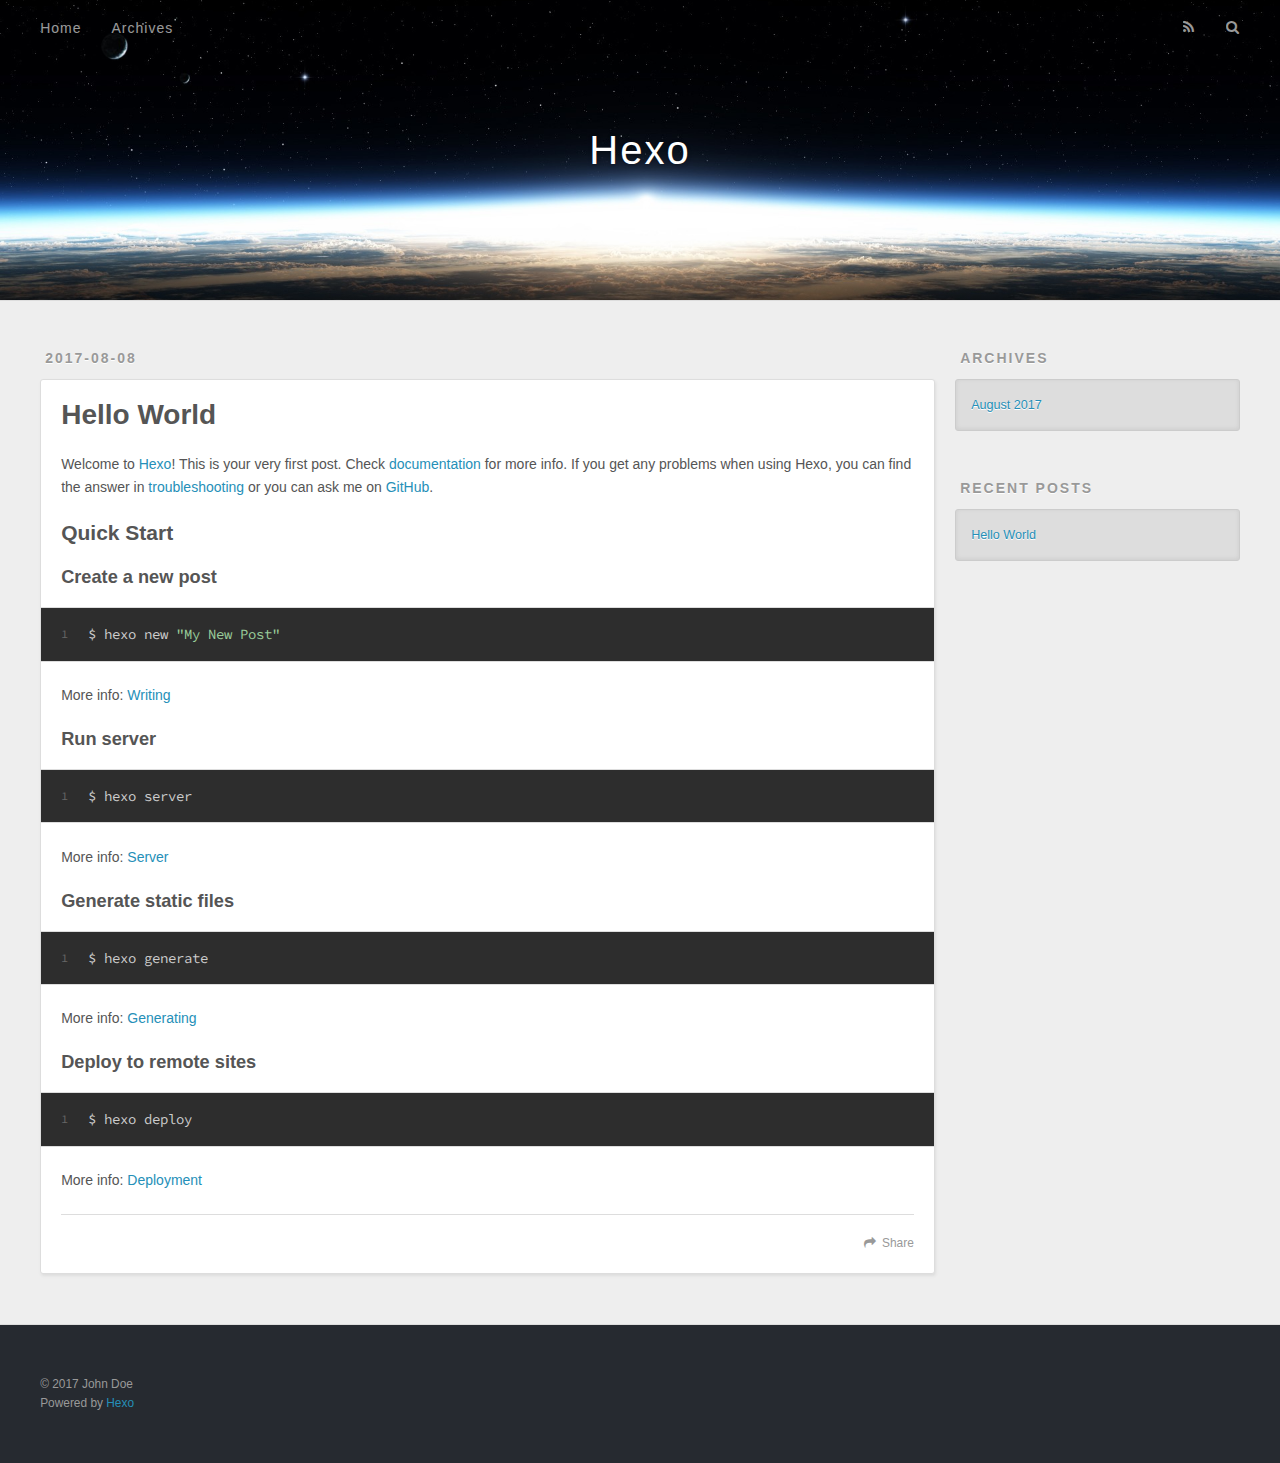
==== index.html @ 0436637a "Site updated: 2017-08-08 08:13:48" ====
<!DOCTYPE html>
<html>
<head>
  <meta charset="utf-8">
  
  <title>Hexo</title>
  <meta name="viewport" content="width=device-width, initial-scale=1, maximum-scale=1">
  <meta property="og:type" content="website">
<meta property="og:title" content="Hexo">
<meta property="og:url" content="http://yoursite.com/index.html">
<meta property="og:site_name" content="Hexo">
<meta name="twitter:card" content="summary">
<meta name="twitter:title" content="Hexo">
  
    <link rel="alternate" href="/atom.xml" title="Hexo" type="application/atom+xml">
  
  
    <link rel="icon" href="/favicon.png">
  
  
    <link href="//fonts.googleapis.com/css?family=Source+Code+Pro" rel="stylesheet" type="text/css">
  
  <link rel="stylesheet" href="/css/style.css">
  

</head>

<body>
  <div id="container">
    <div id="wrap">
      <header id="header">
  <div id="banner"></div>
  <div id="header-outer" class="outer">
    <div id="header-title" class="inner">
      <h1 id="logo-wrap">
        <a href="/" id="logo">Hexo</a>
      </h1>
      
    </div>
    <div id="header-inner" class="inner">
      <nav id="main-nav">
        <a id="main-nav-toggle" class="nav-icon"></a>
        
          <a class="main-nav-link" href="/">Home</a>
        
          <a class="main-nav-link" href="/archives">Archives</a>
        
      </nav>
      <nav id="sub-nav">
        
          <a id="nav-rss-link" class="nav-icon" href="/atom.xml" title="RSS Feed"></a>
        
        <a id="nav-search-btn" class="nav-icon" title="Search"></a>
      </nav>
      <div id="search-form-wrap">
        <form action="//google.com/search" method="get" accept-charset="UTF-8" class="search-form"><input type="search" name="q" class="search-form-input" placeholder="Search"><button type="submit" class="search-form-submit">&#xF002;</button><input type="hidden" name="sitesearch" value="http://yoursite.com"></form>
      </div>
    </div>
  </div>
</header>
      <div class="outer">
        <section id="main">
  
    <article id="post-hello-world" class="article article-type-post" itemscope itemprop="blogPost">
  <div class="article-meta">
    <a href="/2017/08/08/hello-world/" class="article-date">
  <time datetime="2017-08-07T23:52:22.932Z" itemprop="datePublished">2017-08-08</time>
</a>
    
  </div>
  <div class="article-inner">
    
    
      <header class="article-header">
        
  
    <h1 itemprop="name">
      <a class="article-title" href="/2017/08/08/hello-world/">Hello World</a>
    </h1>
  

      </header>
    
    <div class="article-entry" itemprop="articleBody">
      
        <p>Welcome to <a href="https://hexo.io/" target="_blank" rel="external">Hexo</a>! This is your very first post. Check <a href="https://hexo.io/docs/" target="_blank" rel="external">documentation</a> for more info. If you get any problems when using Hexo, you can find the answer in <a href="https://hexo.io/docs/troubleshooting.html" target="_blank" rel="external">troubleshooting</a> or you can ask me on <a href="https://github.com/hexojs/hexo/issues" target="_blank" rel="external">GitHub</a>.</p>
<h2 id="Quick-Start"><a href="#Quick-Start" class="headerlink" title="Quick Start"></a>Quick Start</h2><h3 id="Create-a-new-post"><a href="#Create-a-new-post" class="headerlink" title="Create a new post"></a>Create a new post</h3><figure class="highlight bash"><table><tr><td class="gutter"><pre><div class="line">1</div></pre></td><td class="code"><pre><div class="line">$ hexo new <span class="string">"My New Post"</span></div></pre></td></tr></table></figure>
<p>More info: <a href="https://hexo.io/docs/writing.html" target="_blank" rel="external">Writing</a></p>
<h3 id="Run-server"><a href="#Run-server" class="headerlink" title="Run server"></a>Run server</h3><figure class="highlight bash"><table><tr><td class="gutter"><pre><div class="line">1</div></pre></td><td class="code"><pre><div class="line">$ hexo server</div></pre></td></tr></table></figure>
<p>More info: <a href="https://hexo.io/docs/server.html" target="_blank" rel="external">Server</a></p>
<h3 id="Generate-static-files"><a href="#Generate-static-files" class="headerlink" title="Generate static files"></a>Generate static files</h3><figure class="highlight bash"><table><tr><td class="gutter"><pre><div class="line">1</div></pre></td><td class="code"><pre><div class="line">$ hexo generate</div></pre></td></tr></table></figure>
<p>More info: <a href="https://hexo.io/docs/generating.html" target="_blank" rel="external">Generating</a></p>
<h3 id="Deploy-to-remote-sites"><a href="#Deploy-to-remote-sites" class="headerlink" title="Deploy to remote sites"></a>Deploy to remote sites</h3><figure class="highlight bash"><table><tr><td class="gutter"><pre><div class="line">1</div></pre></td><td class="code"><pre><div class="line">$ hexo deploy</div></pre></td></tr></table></figure>
<p>More info: <a href="https://hexo.io/docs/deployment.html" target="_blank" rel="external">Deployment</a></p>

      
    </div>
    <footer class="article-footer">
      <a data-url="http://yoursite.com/2017/08/08/hello-world/" data-id="cj62tpjpm0000e0vq0qczf8yb" class="article-share-link">Share</a>
      
      
    </footer>
  </div>
  
</article>


  

</section>
        
          <aside id="sidebar">
  
    

  
    

  
    
  
    
  <div class="widget-wrap">
    <h3 class="widget-title">Archives</h3>
    <div class="widget">
      <ul class="archive-list"><li class="archive-list-item"><a class="archive-list-link" href="/archives/2017/08/">August 2017</a></li></ul>
    </div>
  </div>


  
    
  <div class="widget-wrap">
    <h3 class="widget-title">Recent Posts</h3>
    <div class="widget">
      <ul>
        
          <li>
            <a href="/2017/08/08/hello-world/">Hello World</a>
          </li>
        
      </ul>
    </div>
  </div>

  
</aside>
        
      </div>
      <footer id="footer">
  
  <div class="outer">
    <div id="footer-info" class="inner">
      &copy; 2017 John Doe<br>
      Powered by <a href="http://hexo.io/" target="_blank">Hexo</a>
    </div>
  </div>
</footer>
    </div>
    <nav id="mobile-nav">
  
    <a href="/" class="mobile-nav-link">Home</a>
  
    <a href="/archives" class="mobile-nav-link">Archives</a>
  
</nav>
    

<script src="//ajax.googleapis.com/ajax/libs/jquery/2.0.3/jquery.min.js"></script>


  <link rel="stylesheet" href="/fancybox/jquery.fancybox.css">
  <script src="/fancybox/jquery.fancybox.pack.js"></script>


<script src="/js/script.js"></script>

  </div>
</body>
</html>
---- css/style.css ----
body {
  width: 100%;
}
body:before,
body:after {
  content: "";
  display: table;
}
body:after {
  clear: both;
}
html,
body,
div,
span,
applet,
object,
iframe,
h1,
h2,
h3,
h4,
h5,
h6,
p,
blockquote,
pre,
a,
abbr,
acronym,
address,
big,
cite,
code,
del,
dfn,
em,
img,
ins,
kbd,
q,
s,
samp,
small,
strike,
strong,
sub,
sup,
tt,
var,
dl,
dt,
dd,
ol,
ul,
li,
fieldset,
form,
label,
legend,
table,
caption,
tbody,
tfoot,
thead,
tr,
th,
td {
  margin: 0;
  padding: 0;
  border: 0;
  outline: 0;
  font-weight: inherit;
  font-style: inherit;
  font-family: inherit;
  font-size: 100%;
  vertical-align: baseline;
}
body {
  line-height: 1;
  color: #000;
  background: #fff;
}
ol,
ul {
  list-style: none;
}
table {
  border-collapse: separate;
  border-spacing: 0;
  vertical-align: middle;
}
caption,
th,
td {
  text-align: left;
  font-weight: normal;
  vertical-align: middle;
}
a img {
  border: none;
}
input,
button {
  margin: 0;
  padding: 0;
}
input::-moz-focus-inner,
button::-moz-focus-inner {
  border: 0;
  padding: 0;
}
@font-face {
  font-family: FontAwesome;
  font-style: normal;
  font-weight: normal;
  src: url("fonts/fontawesome-webfont.eot?v=#4.0.3");
  src: url("fonts/fontawesome-webfont.eot?#iefix&v=#4.0.3") format("embedded-opentype"), url("fonts/fontawesome-webfont.woff?v=#4.0.3") format("woff"), url("fonts/fontawesome-webfont.ttf?v=#4.0.3") format("truetype"), url("fonts/fontawesome-webfont.svg#fontawesomeregular?v=#4.0.3") format("svg");
}
html,
body,
#container {
  height: 100%;
}
body {
  background: #eee;
  font: 14px "Helvetica Neue", Helvetica, Arial, sans-serif;
  -webkit-text-size-adjust: 100%;
}
.outer {
  max-width: 1220px;
  margin: 0 auto;
  padding: 0 20px;
}
.outer:before,
.outer:after {
  content: "";
  display: table;
}
.outer:after {
  clear: both;
}
.inner {
  display: inline;
  float: left;
  width: 98.33333333333333%;
  margin: 0 0.833333333333333%;
}
.left,
.alignleft {
  float: left;
}
.right,
.alignright {
  float: right;
}
.clear {
  clear: both;
}
#container {
  position: relative;
}
.mobile-nav-on {
  overflow: hidden;
}
#wrap {
  height: 100%;
  width: 100%;
  position: absolute;
  top: 0;
  left: 0;
  -webkit-transition: 0.2s ease-out;
  -moz-transition: 0.2s ease-out;
  -ms-transition: 0.2s ease-out;
  transition: 0.2s ease-out;
  z-index: 1;
  background: #eee;
}
.mobile-nav-on #wrap {
  left: 280px;
}
@media screen and (min-width: 768px) {
  #main {
    display: inline;
    float: left;
    width: 73.33333333333333%;
    margin: 0 0.833333333333333%;
  }
}
.article-date,
.article-category-link,
.archive-year,
.widget-title {
  text-decoration: none;
  text-transform: uppercase;
  letter-spacing: 2px;
  color: #999;
  margin-bottom: 1em;
  margin-left: 5px;
  line-height: 1em;
  text-shadow: 0 1px #fff;
  font-weight: bold;
}
.article-inner,
.archive-article-inner {
  background: #fff;
  -webkit-box-shadow: 1px 2px 3px #ddd;
  box-shadow: 1px 2px 3px #ddd;
  border: 1px solid #ddd;
  border-radius: 3px;
}
.article-entry h1,
.widget h1 {
  font-size: 2em;
}
.article-entry h2,
.widget h2 {
  font-size: 1.5em;
}
.article-entry h3,
.widget h3 {
  font-size: 1.3em;
}
.article-entry h4,
.widget h4 {
  font-size: 1.2em;
}
.article-entry h5,
.widget h5 {
  font-size: 1em;
}
.article-entry h6,
.widget h6 {
  font-size: 1em;
  color: #999;
}
.article-entry hr,
.widget hr {
  border: 1px dashed #ddd;
}
.article-entry strong,
.widget strong {
  font-weight: bold;
}
.article-entry em,
.widget em,
.article-entry cite,
.widget cite {
  font-style: italic;
}
.article-entry sup,
.widget sup,
.article-entry sub,
.widget sub {
  font-size: 0.75em;
  line-height: 0;
  position: relative;
  vertical-align: baseline;
}
.article-entry sup,
.widget sup {
  top: -0.5em;
}
.article-entry sub,
.widget sub {
  bottom: -0.2em;
}
.article-entry small,
.widget small {
  font-size: 0.85em;
}
.article-entry acronym,
.widget acronym,
.article-entry abbr,
.widget abbr {
  border-bottom: 1px dotted;
}
.article-entry ul,
.widget ul,
.article-entry ol,
.widget ol,
.article-entry dl,
.widget dl {
  margin: 0 20px;
  line-height: 1.6em;
}
.article-entry ul ul,
.widget ul ul,
.article-entry ol ul,
.widget ol ul,
.article-entry ul ol,
.widget ul ol,
.article-entry ol ol,
.widget ol ol {
  margin-top: 0;
  margin-bottom: 0;
}
.article-entry ul,
.widget ul {
  list-style: disc;
}
.article-entry ol,
.widget ol {
  list-style: decimal;
}
.article-entry dt,
.widget dt {
  font-weight: bold;
}
#header {
  height: 300px;
  position: relative;
  border-bottom: 1px solid #ddd;
}
#header:before,
#header:after {
  content: "";
  position: absolute;
  left: 0;
  right: 0;
  height: 40px;
}
#header:before {
  top: 0;
  background: -webkit-linear-gradient(rgba(0,0,0,0.2), transparent);
  background: -moz-linear-gradient(rgba(0,0,0,0.2), transparent);
  background: -ms-linear-gradient(rgba(0,0,0,0.2), transparent);
  background: linear-gradient(rgba(0,0,0,0.2), transparent);
}
#header:after {
  bottom: 0;
  background: -webkit-linear-gradient(transparent, rgba(0,0,0,0.2));
  background: -moz-linear-gradient(transparent, rgba(0,0,0,0.2));
  background: -ms-linear-gradient(transparent, rgba(0,0,0,0.2));
  background: linear-gradient(transparent, rgba(0,0,0,0.2));
}
#header-outer {
  height: 100%;
  position: relative;
}
#header-inner {
  position: relative;
  overflow: hidden;
}
#banner {
  position: absolute;
  top: 0;
  left: 0;
  width: 100%;
  height: 100%;
  background: url("images/banner.jpg") center #000;
  -webkit-background-size: cover;
  -moz-background-size: cover;
  background-size: cover;
  z-index: -1;
}
#header-title {
  text-align: center;
  height: 40px;
  position: absolute;
  top: 50%;
  left: 0;
  margin-top: -20px;
}
#logo,
#subtitle {
  text-decoration: none;
  color: #fff;
  font-weight: 300;
  text-shadow: 0 1px 4px rgba(0,0,0,0.3);
}
#logo {
  font-size: 40px;
  line-height: 40px;
  letter-spacing: 2px;
}
#subtitle {
  font-size: 16px;
  line-height: 16px;
  letter-spacing: 1px;
}
#subtitle-wrap {
  margin-top: 16px;
}
#main-nav {
  float: left;
  margin-left: -15px;
}
.nav-icon,
.main-nav-link {
  float: left;
  color: #fff;
  opacity: 0.6;
  text-decoration: none;
  text-shadow: 0 1px rgba(0,0,0,0.2);
  -webkit-transition: opacity 0.2s;
  -moz-transition: opacity 0.2s;
  -ms-transition: opacity 0.2s;
  transition: opacity 0.2s;
  display: block;
  padding: 20px 15px;
}
.nav-icon:hover,
.main-nav-link:hover {
  opacity: 1;
}
.nav-icon {
  font-family: FontAwesome;
  text-align: center;
  font-size: 14px;
  width: 14px;
  height: 14px;
  padding: 20px 15px;
  position: relative;
  cursor: pointer;
}
.main-nav-link {
  font-weight: 300;
  letter-spacing: 1px;
}
@media screen and (max-width: 479px) {
  .main-nav-link {
    display: none;
  }
}
#main-nav-toggle {
  display: none;
}
#main-nav-toggle:before {
  content: "\f0c9";
}
@media screen and (max-width: 479px) {
  #main-nav-toggle {
    display: block;
  }
}
#sub-nav {
  float: right;
  margin-right: -15px;
}
#nav-rss-link:before {
  content: "\f09e";
}
#nav-search-btn:before {
  content: "\f002";
}
#search-form-wrap {
  position: absolute;
  top: 15px;
  width: 150px;
  height: 30px;
  right: -150px;
  opacity: 0;
  -webkit-transition: 0.2s ease-out;
  -moz-transition: 0.2s ease-out;
  -ms-transition: 0.2s ease-out;
  transition: 0.2s ease-out;
}
#search-form-wrap.on {
  opacity: 1;
  right: 0;
}
@media screen and (max-width: 479px) {
  #search-form-wrap {
    width: 100%;
    right: -100%;
  }
}
.search-form {
  position: absolute;
  top: 0;
  left: 0;
  right: 0;
  background: #fff;
  padding: 5px 15px;
  border-radius: 15px;
  -webkit-box-shadow: 0 0 10px rgba(0,0,0,0.3);
  box-shadow: 0 0 10px rgba(0,0,0,0.3);
}
.search-form-input {
  border: none;
  background: none;
  color: #555;
  width: 100%;
  font: 13px "Helvetica Neue", Helvetica, Arial, sans-serif;
  outline: none;
}
.search-form-input::-webkit-search-results-decoration,
.search-form-input::-webkit-search-cancel-button {
  -webkit-appearance: none;
}
.search-form-submit {
  position: absolute;
  top: 50%;
  right: 10px;
  margin-top: -7px;
  font: 13px FontAwesome;
  border: none;
  background: none;
  color: #bbb;
  cursor: pointer;
}
.search-form-submit:hover,
.search-form-submit:focus {
  color: #777;
}
.article {
  margin: 50px 0;
}
.article-inner {
  overflow: hidden;
}
.article-meta:before,
.article-meta:after {
  content: "";
  display: table;
}
.article-meta:after {
  clear: both;
}
.article-date {
  float: left;
}
.article-category {
  float: left;
  line-height: 1em;
  color: #ccc;
  text-shadow: 0 1px #fff;
  margin-left: 8px;
}
.article-category:before {
  content: "\2022";
}
.article-category-link {
  margin: 0 12px 1em;
}
.article-header {
  padding: 20px 20px 0;
}
.article-title {
  text-decoration: none;
  font-size: 2em;
  font-weight: bold;
  color: #555;
  line-height: 1.1em;
  -webkit-transition: color 0.2s;
  -moz-transition: color 0.2s;
  -ms-transition: color 0.2s;
  transition: color 0.2s;
}
a.article-title:hover {
  color: #258fb8;
}
.article-entry {
  color: #555;
  padding: 0 20px;
}
.article-entry:before,
.article-entry:after {
  content: "";
  display: table;
}
.article-entry:after {
  clear: both;
}
.article-entry p,
.article-entry table {
  line-height: 1.6em;
  margin: 1.6em 0;
}
.article-entry h1,
.article-entry h2,
.article-entry h3,
.article-entry h4,
.article-entry h5,
.article-entry h6 {
  font-weight: bold;
}
.article-entry h1,
.article-entry h2,
.article-entry h3,
.article-entry h4,
.article-entry h5,
.article-entry h6 {
  line-height: 1.1em;
  margin: 1.1em 0;
}
.article-entry a {
  color: #258fb8;
  text-decoration: none;
}
.article-entry a:hover {
  text-decoration: underline;
}
.article-entry ul,
.article-entry ol,
.article-entry dl {
  margin-top: 1.6em;
  margin-bottom: 1.6em;
}
.article-entry img,
.article-entry video {
  max-width: 100%;
  height: auto;
  display: block;
  margin: auto;
}
.article-entry iframe {
  border: none;
}
.article-entry table {
  width: 100%;
  border-collapse: collapse;
  border-spacing: 0;
}
.article-entry th {
  font-weight: bold;
  border-bottom: 3px solid #ddd;
  padding-bottom: 0.5em;
}
.article-entry td {
  border-bottom: 1px solid #ddd;
  padding: 10px 0;
}
.article-entry blockquote {
  font-family: Georgia, "Times New Roman", serif;
  font-size: 1.4em;
  margin: 1.6em 20px;
  text-align: center;
}
.article-entry blockquote footer {
  font-size: 14px;
  margin: 1.6em 0;
  font-family: "Helvetica Neue", Helvetica, Arial, sans-serif;
}
.article-entry blockquote footer cite:before {
  content: "—";
  padding: 0 0.5em;
}
.article-entry .pullquote {
  text-align: left;
  width: 45%;
  margin: 0;
}
.article-entry .pullquote.left {
  margin-left: 0.5em;
  margin-right: 1em;
}
.article-entry .pullquote.right {
  margin-right: 0.5em;
  margin-left: 1em;
}
.article-entry .caption {
  color: #999;
  display: block;
  font-size: 0.9em;
  margin-top: 0.5em;
  position: relative;
  text-align: center;
}
.article-entry .video-container {
  position: relative;
  padding-top: 56.25%;
  height: 0;
  overflow: hidden;
}
.article-entry .video-container iframe,
.article-entry .video-container object,
.article-entry .video-container embed {
  position: absolute;
  top: 0;
  left: 0;
  width: 100%;
  height: 100%;
  margin-top: 0;
}
.article-more-link a {
  display: inline-block;
  line-height: 1em;
  padding: 6px 15px;
  border-radius: 15px;
  background: #eee;
  color: #999;
  text-shadow: 0 1px #fff;
  text-decoration: none;
}
.article-more-link a:hover {
  background: #258fb8;
  color: #fff;
  text-decoration: none;
  text-shadow: 0 1px #1e7293;
}
.article-footer {
  font-size: 0.85em;
  line-height: 1.6em;
  border-top: 1px solid #ddd;
  padding-top: 1.6em;
  margin: 0 20px 20px;
}
.article-footer:before,
.article-footer:after {
  content: "";
  display: table;
}
.article-footer:after {
  clear: both;
}
.article-footer a {
  color: #999;
  text-decoration: none;
}
.article-footer a:hover {
  color: #555;
}
.article-tag-list-item {
  float: left;
  margin-right: 10px;
}
.article-tag-list-link:before {
  content: "#";
}
.article-comment-link {
  float: right;
}
.article-comment-link:before {
  content: "\f075";
  font-family: FontAwesome;
  padding-right: 8px;
}
.article-share-link {
  cursor: pointer;
  float: right;
  margin-left: 20px;
}
.article-share-link:before {
  content: "\f064";
  font-family: FontAwesome;
  padding-right: 6px;
}
#article-nav {
  position: relative;
}
#article-nav:before,
#article-nav:after {
  content: "";
  display: table;
}
#article-nav:after {
  clear: both;
}
@media screen and (min-width: 768px) {
  #article-nav {
    margin: 50px 0;
  }
  #article-nav:before {
    width: 8px;
    height: 8px;
    position: absolute;
    top: 50%;
    left: 50%;
    margin-top: -4px;
    margin-left: -4px;
    content: "";
    border-radius: 50%;
    background: #ddd;
    -webkit-box-shadow: 0 1px 2px #fff;
    box-shadow: 0 1px 2px #fff;
  }
}
.article-nav-link-wrap {
  text-decoration: none;
  text-shadow: 0 1px #fff;
  color: #999;
  -webkit-box-sizing: border-box;
  -moz-box-sizing: border-box;
  box-sizing: border-box;
  margin-top: 50px;
  text-align: center;
  display: block;
}
.article-nav-link-wrap:hover {
  color: #555;
}
@media screen and (min-width: 768px) {
  .article-nav-link-wrap {
    width: 50%;
    margin-top: 0;
  }
}
@media screen and (min-width: 768px) {
  #article-nav-newer {
    float: left;
    text-align: right;
    padding-right: 20px;
  }
}
@media screen and (min-width: 768px) {
  #article-nav-older {
    float: right;
    text-align: left;
    padding-left: 20px;
  }
}
.article-nav-caption {
  text-transform: uppercase;
  letter-spacing: 2px;
  color: #ddd;
  line-height: 1em;
  font-weight: bold;
}
#article-nav-newer .article-nav-caption {
  margin-right: -2px;
}
.article-nav-title {
  font-size: 0.85em;
  line-height: 1.6em;
  margin-top: 0.5em;
}
.article-share-box {
  position: absolute;
  display: none;
  background: #fff;
  -webkit-box-shadow: 1px 2px 10px rgba(0,0,0,0.2);
  box-shadow: 1px 2px 10px rgba(0,0,0,0.2);
  border-radius: 3px;
  margin-left: -145px;
  overflow: hidden;
  z-index: 1;
}
.article-share-box.on {
  display: block;
}
.article-share-input {
  width: 100%;
  background: none;
  -webkit-box-sizing: border-box;
  -moz-box-sizing: border-box;
  box-sizing: border-box;
  font: 14px "Helvetica Neue", Helvetica, Arial, sans-serif;
  padding: 0 15px;
  color: #555;
  outline: none;
  border: 1px solid #ddd;
  border-radius: 3px 3px 0 0;
  height: 36px;
  line-height: 36px;
}
.article-share-links {
  background: #eee;
}
.article-share-links:before,
.article-share-links:after {
  content: "";
  display: table;
}
.article-share-links:after {
  clear: both;
}
.article-share-twitter,
.article-share-facebook,
.article-share-pinterest,
.article-share-google {
  width: 50px;
  height: 36px;
  display: block;
  float: left;
  position: relative;
  color: #999;
  text-shadow: 0 1px #fff;
}
.article-share-twitter:before,
.article-share-facebook:before,
.article-share-pinterest:before,
.article-share-google:before {
  font-size: 20px;
  font-family: FontAwesome;
  width: 20px;
  height: 20px;
  position: absolute;
  top: 50%;
  left: 50%;
  margin-top: -10px;
  margin-left: -10px;
  text-align: center;
}
.article-share-twitter:hover,
.article-share-facebook:hover,
.article-share-pinterest:hover,
.article-share-google:hover {
  color: #fff;
}
.article-share-twitter:before {
  content: "\f099";
}
.article-share-twitter:hover {
  background: #00aced;
  text-shadow: 0 1px #008abe;
}
.article-share-facebook:before {
  content: "\f09a";
}
.article-share-facebook:hover {
  background: #3b5998;
  text-shadow: 0 1px #2f477a;
}
.article-share-pinterest:before {
  content: "\f0d2";
}
.article-share-pinterest:hover {
  background: #cb2027;
  text-shadow: 0 1px #a21a1f;
}
.article-share-google:before {
  content: "\f0d5";
}
.article-share-google:hover {
  background: #dd4b39;
  text-shadow: 0 1px #be3221;
}
.article-gallery {
  background: #000;
  position: relative;
}
.article-gallery-photos {
  position: relative;
  overflow: hidden;
}
.article-gallery-img {
  display: none;
  max-width: 100%;
}
.article-gallery-img:first-child {
  display: block;
}
.article-gallery-img.loaded {
  position: absolute;
  display: block;
}
.article-gallery-img img {
  display: block;
  max-width: 100%;
  margin: 0 auto;
}
#comments {
  background: #fff;
  -webkit-box-shadow: 1px 2px 3px #ddd;
  box-shadow: 1px 2px 3px #ddd;
  padding: 20px;
  border: 1px solid #ddd;
  border-radius: 3px;
  margin: 50px 0;
}
#comments a {
  color: #258fb8;
}
.archives-wrap {
  margin: 50px 0;
}
.archives:before,
.archives:after {
  content: "";
  display: table;
}
.archives:after {
  clear: both;
}
.archive-year-wrap {
  margin-bottom: 1em;
}
.archives {
  -webkit-column-gap: 10px;
  -moz-column-gap: 10px;
  column-gap: 10px;
}
@media screen and (min-width: 480px) and (max-width: 767px) {
  .archives {
    -webkit-column-count: 2;
    -moz-column-count: 2;
    column-count: 2;
  }
}
@media screen and (min-width: 768px) {
  .archives {
    -webkit-column-count: 3;
    -moz-column-count: 3;
    column-count: 3;
  }
}
.archive-article {
  -webkit-column-break-inside: avoid;
  page-break-inside: avoid;
  overflow: hidden;
  break-inside: avoid-column;
}
.archive-article-inner {
  padding: 10px;
  margin-bottom: 15px;
}
.archive-article-title {
  text-decoration: none;
  font-weight: bold;
  color: #555;
  -webkit-transition: color 0.2s;
  -moz-transition: color 0.2s;
  -ms-transition: color 0.2s;
  transition: color 0.2s;
  line-height: 1.6em;
}
.archive-article-title:hover {
  color: #258fb8;
}
.archive-article-footer {
  margin-top: 1em;
}
.archive-article-date {
  color: #999;
  text-decoration: none;
  font-size: 0.85em;
  line-height: 1em;
  margin-bottom: 0.5em;
  display: block;
}
#page-nav {
  margin: 50px auto;
  background: #fff;
  -webkit-box-shadow: 1px 2px 3px #ddd;
  box-shadow: 1px 2px 3px #ddd;
  border: 1px solid #ddd;
  border-radius: 3px;
  text-align: center;
  color: #999;
  overflow: hidden;
}
#page-nav:before,
#page-nav:after {
  content: "";
  display: table;
}
#page-nav:after {
  clear: both;
}
#page-nav a,
#page-nav span {
  padding: 10px 20px;
  line-height: 1;
  height: 2ex;
}
#page-nav a {
  color: #999;
  text-decoration: none;
}
#page-nav a:hover {
  background: #999;
  color: #fff;
}
#page-nav .prev {
  float: left;
}
#page-nav .next {
  float: right;
}
#page-nav .page-number {
  display: inline-block;
}
@media screen and (max-width: 479px) {
  #page-nav .page-number {
    display: none;
  }
}
#page-nav .current {
  color: #555;
  font-weight: bold;
}
#page-nav .space {
  color: #ddd;
}
#footer {
  background: #262a30;
  padding: 50px 0;
  border-top: 1px solid #ddd;
  color: #999;
}
#footer a {
  color: #258fb8;
  text-decoration: none;
}
#footer a:hover {
  text-decoration: underline;
}
#footer-info {
  line-height: 1.6em;
  font-size: 0.85em;
}
.article-entry pre,
.article-entry .highlight {
  background: #2d2d2d;
  margin: 0 -20px;
  padding: 15px 20px;
  border-style: solid;
  border-color: #ddd;
  border-width: 1px 0;
  overflow: auto;
  color: #ccc;
  line-height: 22.400000000000002px;
}
.article-entry .highlight .gutter pre,
.article-entry .gist .gist-file .gist-data .line-numbers {
  color: #666;
  font-size: 0.85em;
}
.article-entry pre,
.article-entry code {
  font-family: "Source Code Pro", Consolas, Monaco, Menlo, Consolas, monospace;
}
.article-entry code {
  background: #eee;
  text-shadow: 0 1px #fff;
  padding: 0 0.3em;
}
.article-entry pre code {
  background: none;
  text-shadow: none;
  padding: 0;
}
.article-entry .highlight pre {
  border: none;
  margin: 0;
  padding: 0;
}
.article-entry .highlight table {
  margin: 0;
  width: auto;
}
.article-entry .highlight td {
  border: none;
  padding: 0;
}
.article-entry .highlight figcaption {
  font-size: 0.85em;
  color: #999;
  line-height: 1em;
  margin-bottom: 1em;
}
.article-entry .highlight figcaption:before,
.article-entry .highlight figcaption:after {
  content: "";
  display: table;
}
.article-entry .highlight figcaption:after {
  clear: both;
}
.article-entry .highlight figcaption a {
  float: right;
}
.article-entry .highlight .gutter pre {
  text-align: right;
  padding-right: 20px;
}
.article-entry .highlight .line {
  height: 22.400000000000002px;
}
.article-entry .highlight .line.marked {
  background: #515151;
}
.article-entry .gist {
  margin: 0 -20px;
  border-style: solid;
  border-color: #ddd;
  border-width: 1px 0;
  background: #2d2d2d;
  padding: 15px 20px 15px 0;
}
.article-entry .gist .gist-file {
  border: none;
  font-family: "Source Code Pro", Consolas, Monaco, Menlo, Consolas, monospace;
  margin: 0;
}
.article-entry .gist .gist-file .gist-data {
  background: none;
  border: none;
}
.article-entry .gist .gist-file .gist-data .line-numbers {
  background: none;
  border: none;
  padding: 0 20px 0 0;
}
.article-entry .gist .gist-file .gist-data .line-data {
  padding: 0 !important;
}
.article-entry .gist .gist-file .highlight {
  margin: 0;
  padding: 0;
  border: none;
}
.article-entry .gist .gist-file .gist-meta {
  background: #2d2d2d;
  color: #999;
  font: 0.85em "Helvetica Neue", Helvetica, Arial, sans-serif;
  text-shadow: 0 0;
  padding: 0;
  margin-top: 1em;
  margin-left: 20px;
}
.article-entry .gist .gist-file .gist-meta a {
  color: #258fb8;
  font-weight: normal;
}
.article-entry .gist .gist-file .gist-meta a:hover {
  text-decoration: underline;
}
pre .comment,
pre .title {
  color: #999;
}
pre .variable,
pre .attribute,
pre .tag,
pre .regexp,
pre .ruby .constant,
pre .xml .tag .title,
pre .xml .pi,
pre .xml .doctype,
pre .html .doctype,
pre .css .id,
pre .css .class,
pre .css .pseudo {
  color: #f2777a;
}
pre .number,
pre .preprocessor,
pre .built_in,
pre .literal,
pre .params,
pre .constant {
  color: #f99157;
}
pre .class,
pre .ruby .class .title,
pre .css .rules .attribute {
  color: #9c9;
}
pre .string,
pre .value,
pre .inheritance,
pre .header,
pre .ruby .symbol,
pre .xml .cdata {
  color: #9c9;
}
pre .css .hexcolor {
  color: #6cc;
}
pre .function,
pre .python .decorator,
pre .python .title,
pre .ruby .function .title,
pre .ruby .title .keyword,
pre .perl .sub,
pre .javascript .title,
pre .coffeescript .title {
  color: #69c;
}
pre .keyword,
pre .javascript .function {
  color: #c9c;
}
@media screen and (max-width: 479px) {
  #mobile-nav {
    position: absolute;
    top: 0;
    left: 0;
    width: 280px;
    height: 100%;
    background: #191919;
    border-right: 1px solid #fff;
  }
}
@media screen and (max-width: 479px) {
  .mobile-nav-link {
    display: block;
    color: #999;
    text-decoration: none;
    padding: 15px 20px;
    font-weight: bold;
  }
  .mobile-nav-link:hover {
    color: #fff;
  }
}
@media screen and (min-width: 768px) {
  #sidebar {
    display: inline;
    float: left;
    width: 23.333333333333332%;
    margin: 0 0.833333333333333%;
  }
}
.widget-wrap {
  margin: 50px 0;
}
.widget {
  color: #777;
  text-shadow: 0 1px #fff;
  background: #ddd;
  -webkit-box-shadow: 0 -1px 4px #ccc inset;
  box-shadow: 0 -1px 4px #ccc inset;
  border: 1px solid #ccc;
  padding: 15px;
  border-radius: 3px;
}
.widget a {
  color: #258fb8;
  text-decoration: none;
}
.widget a:hover {
  text-decoration: underline;
}
.widget ul ul,
.widget ol ul,
.widget dl ul,
.widget ul ol,
.widget ol ol,
.widget dl ol,
.widget ul dl,
.widget ol dl,
.widget dl dl {
  margin-left: 15px;
  list-style: disc;
}
.widget {
  line-height: 1.6em;
  word-wrap: break-word;
  font-size: 0.9em;
}
.widget ul,
.widget ol {
  list-style: none;
  margin: 0;
}
.widget ul ul,
.widget ol ul,
.widget ul ol,
.widget ol ol {
  margin: 0 20px;
}
.widget ul ul,
.widget ol ul {
  list-style: disc;
}
.widget ul ol,
.widget ol ol {
  list-style: decimal;
}
.category-list-count,
.tag-list-count,
.archive-list-count {
  padding-left: 5px;
  color: #999;
  font-size: 0.85em;
}
.category-list-count:before,
.tag-list-count:before,
.archive-list-count:before {
  content: "(";
}
.category-list-count:after,
.tag-list-count:after,
.archive-list-count:after {
  content: ")";
}
.tagcloud a {
  margin-right: 5px;
  display: inline-block;
}
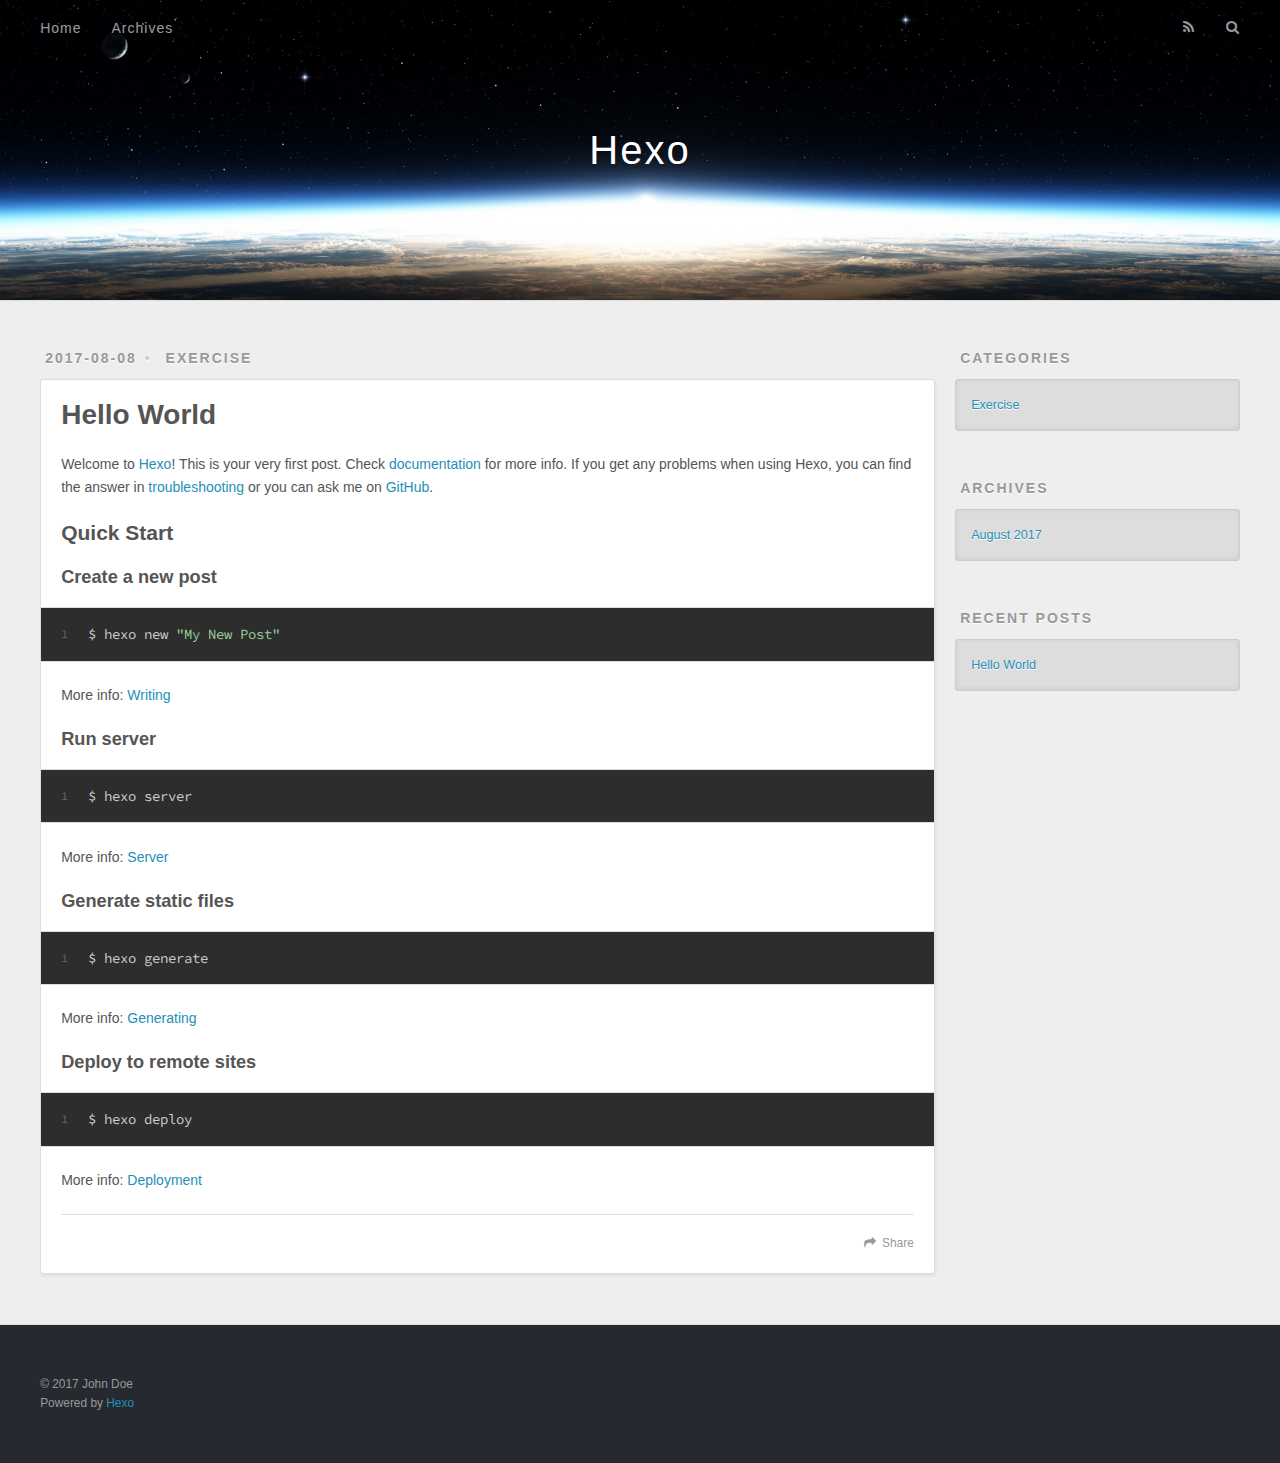
==== commit 2d7aecf2: "Site updated: 2017-08-08 08:22:37" ====
--- a/index.html
+++ b/index.html
@@ -67,6 +67,10 @@
   <time datetime="2017-08-07T23:52:22.932Z" itemprop="datePublished">2017-08-08</time>
 </a>
     
+  <div class="article-category">
+    <a class="article-category-link" href="/categories/Exercise/">Exercise</a>
+  </div>
+
   </div>
   <div class="article-inner">
     
@@ -96,7 +100,7 @@
       
     </div>
     <footer class="article-footer">
-      <a data-url="http://yoursite.com/2017/08/08/hello-world/" data-id="cj62tpjpm0000e0vq0qczf8yb" class="article-share-link">Share</a>
+      <a data-url="http://yoursite.com/2017/08/08/hello-world/" data-id="cj62ucx1z00001kvq4y14njx6" class="article-share-link">Share</a>
       
       
     </footer>
@@ -112,6 +116,13 @@
           <aside id="sidebar">
   
     
+  <div class="widget-wrap">
+    <h3 class="widget-title">Categories</h3>
+    <div class="widget">
+      <ul class="category-list"><li class="category-list-item"><a class="category-list-link" href="/categories/Exercise/">Exercise</a></li></ul>
+    </div>
+  </div>
+
 
   
     
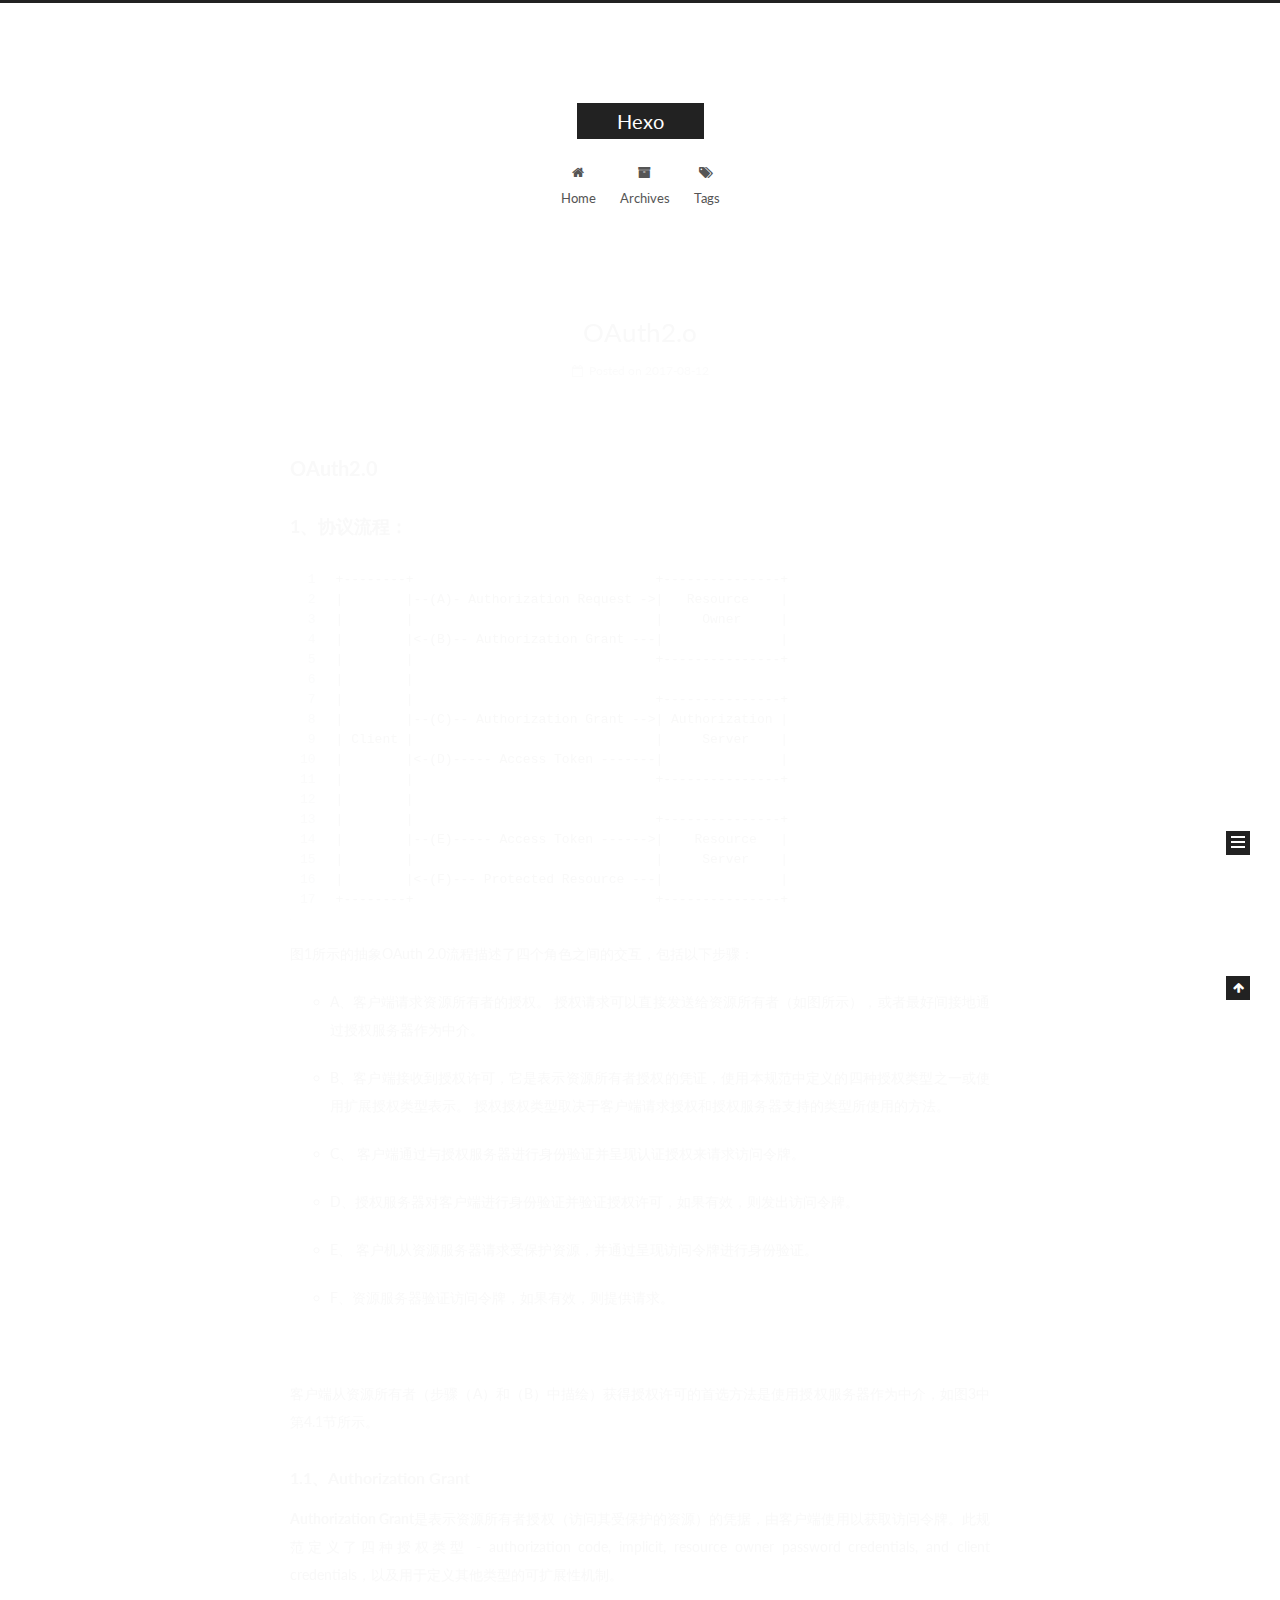
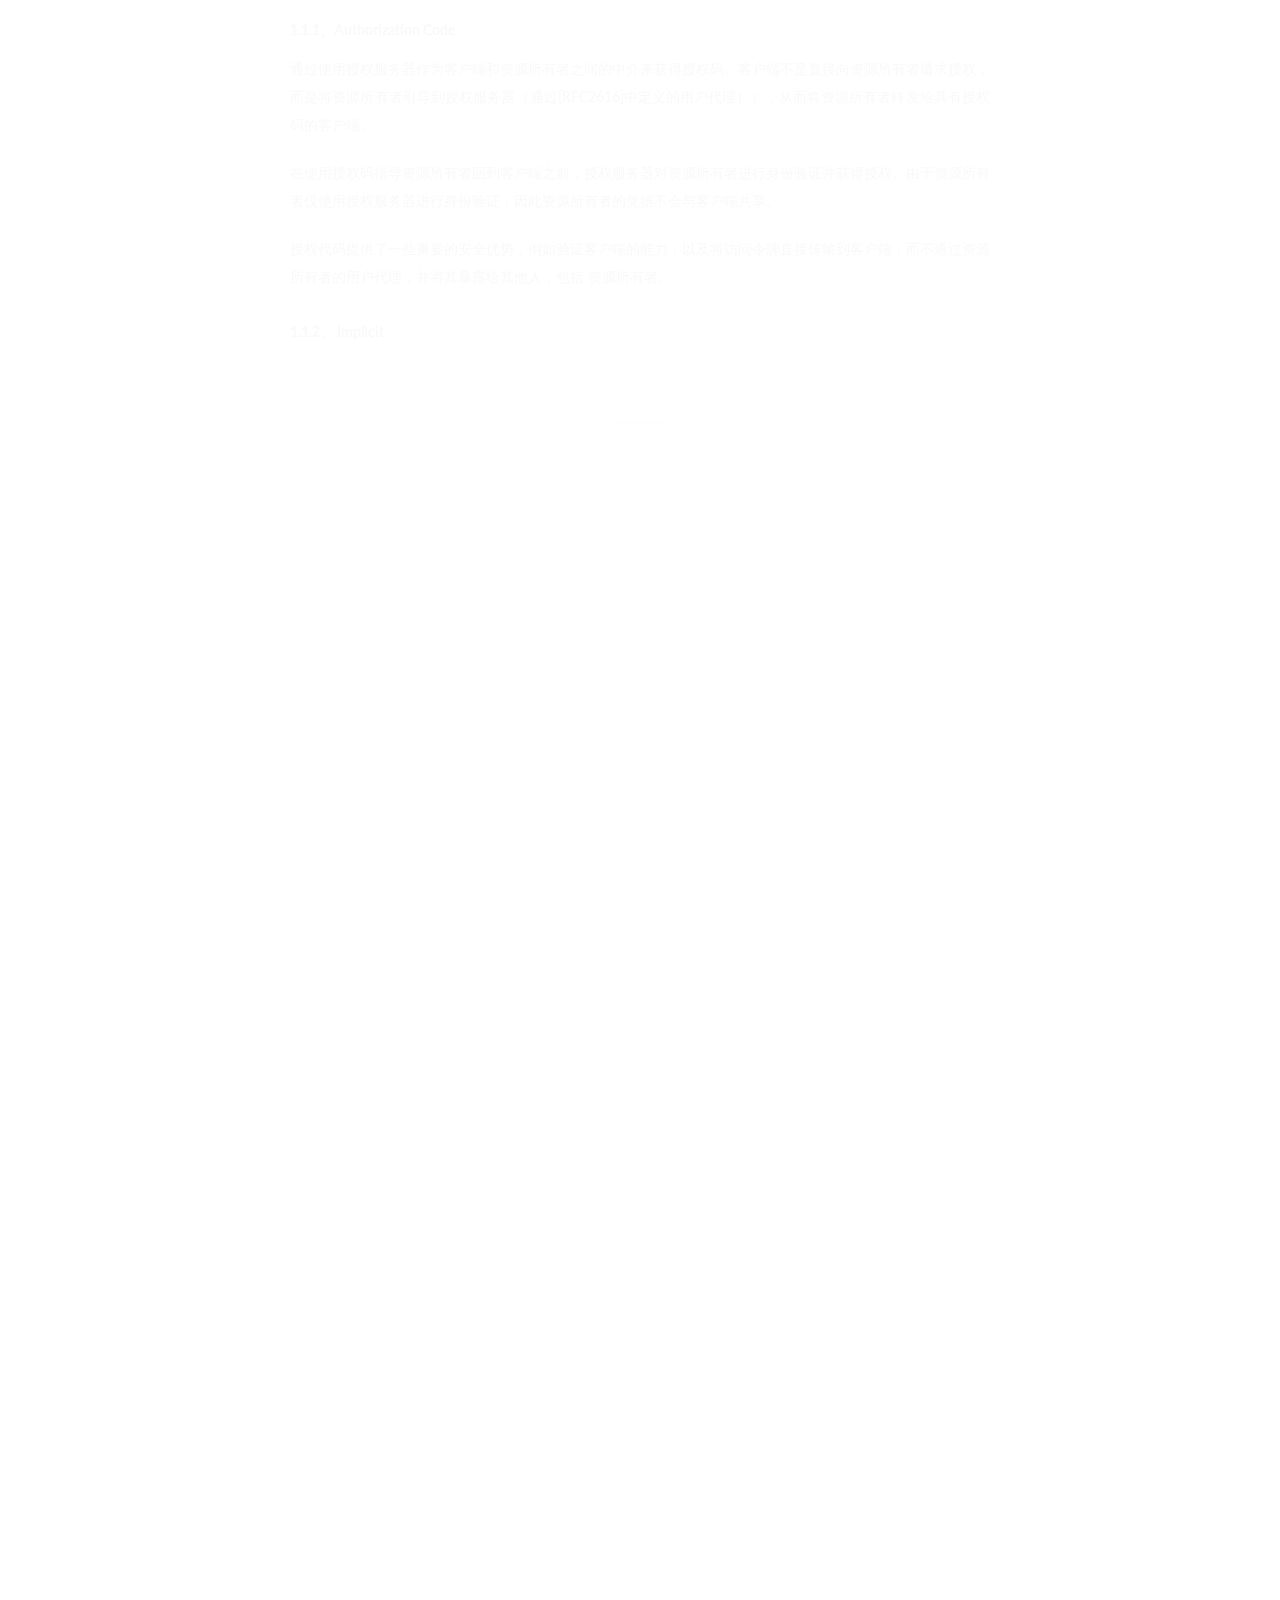
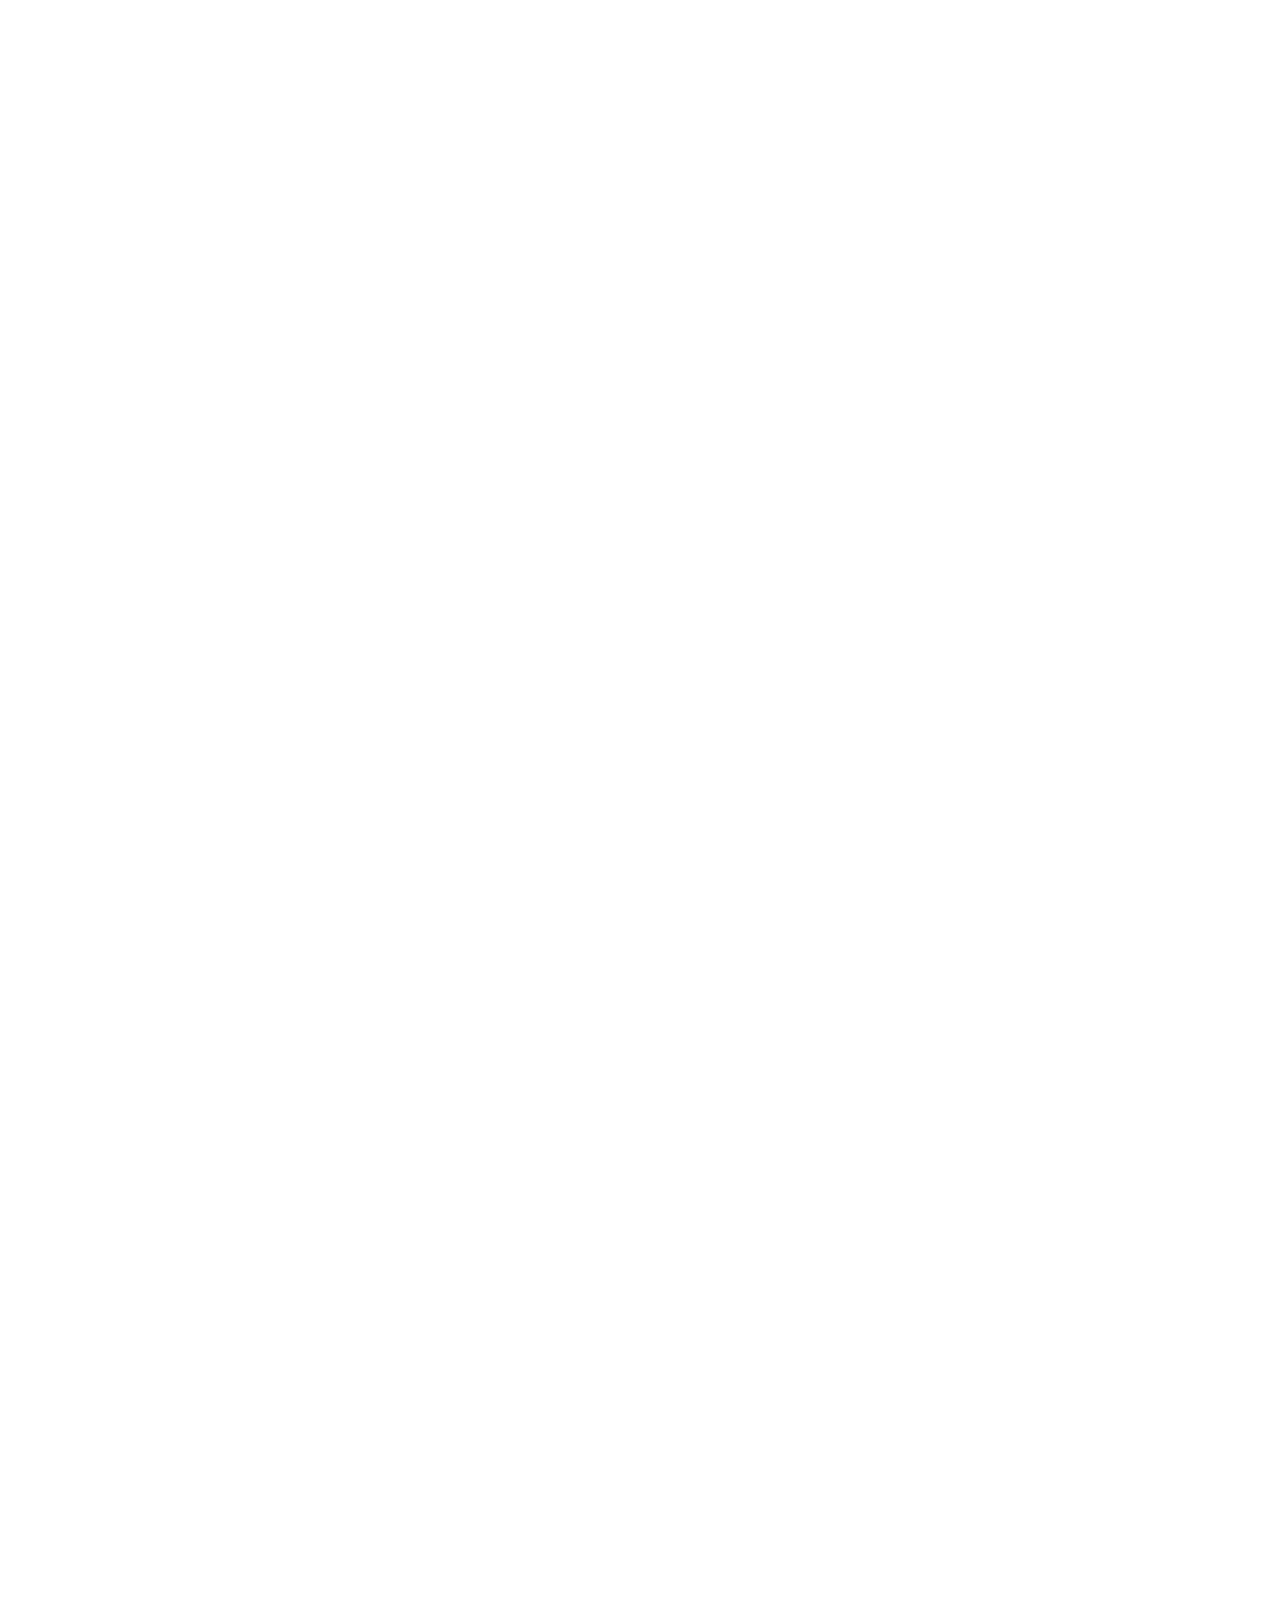
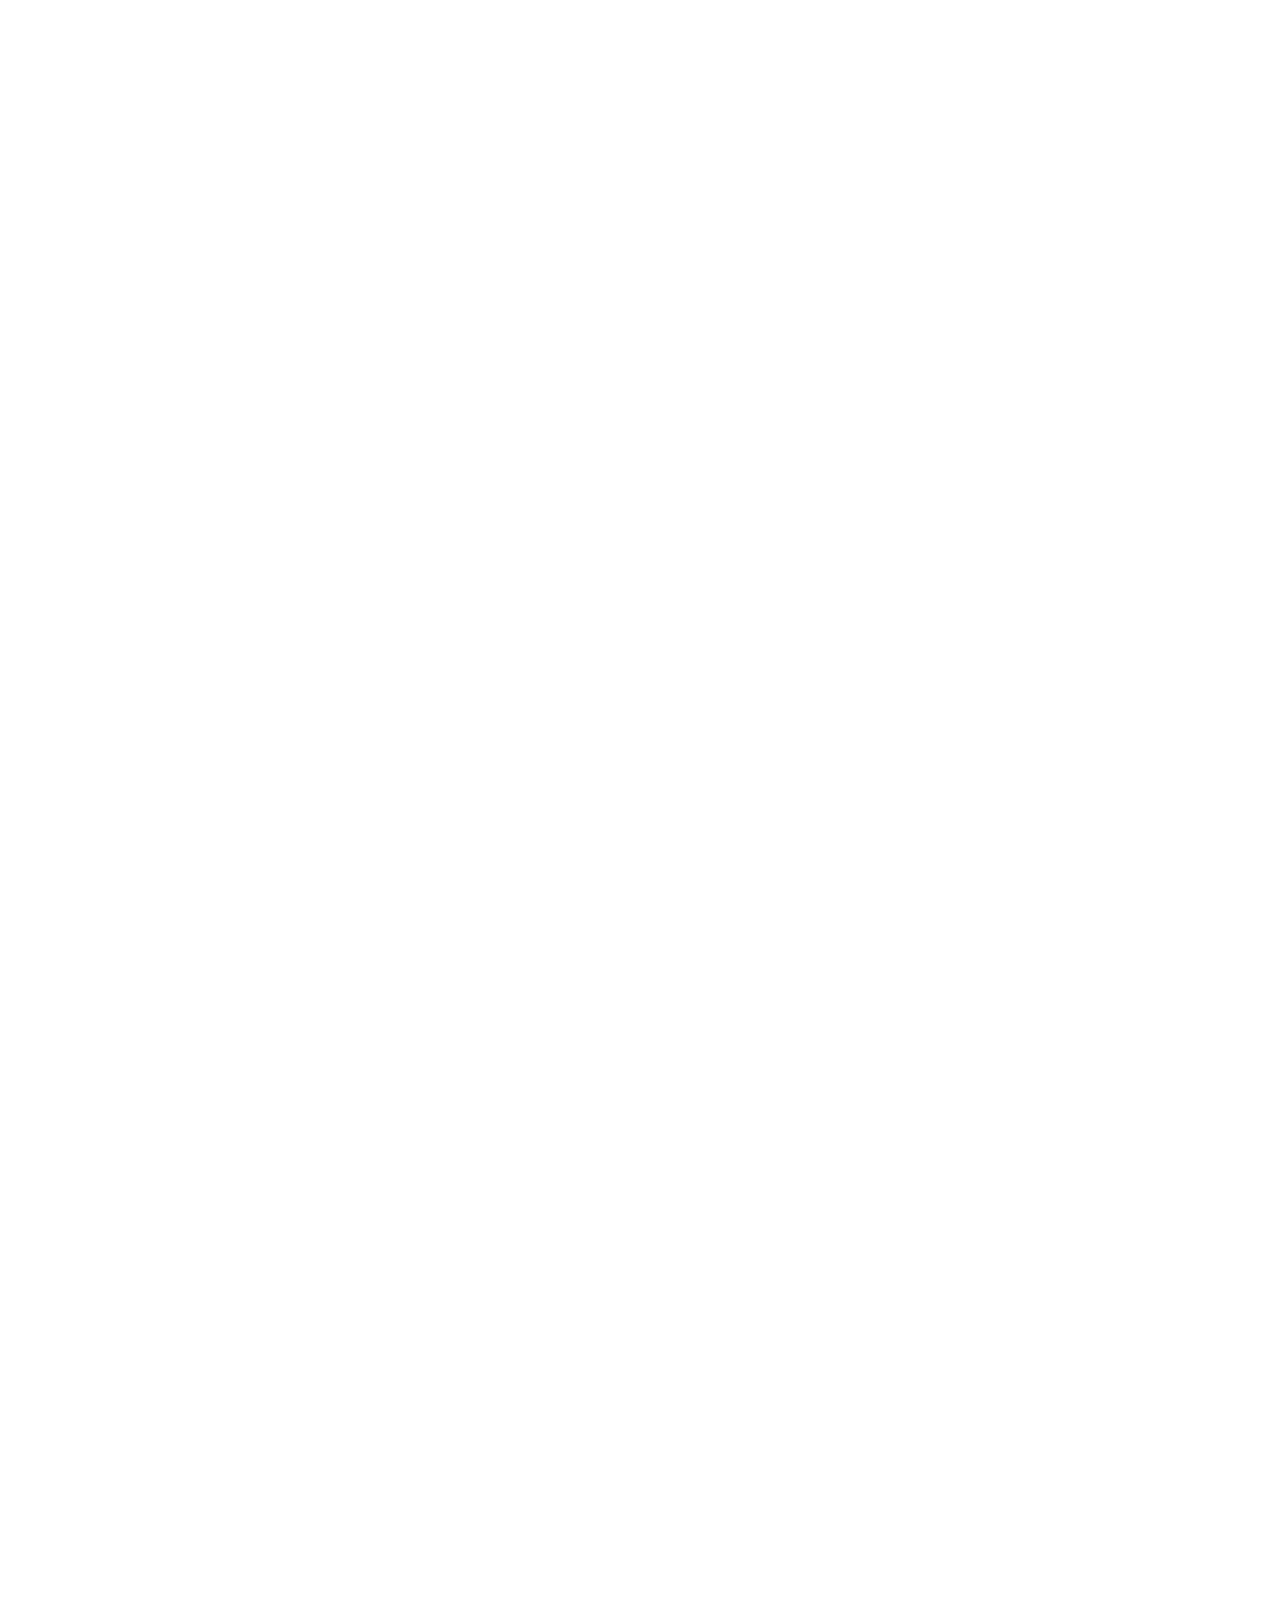
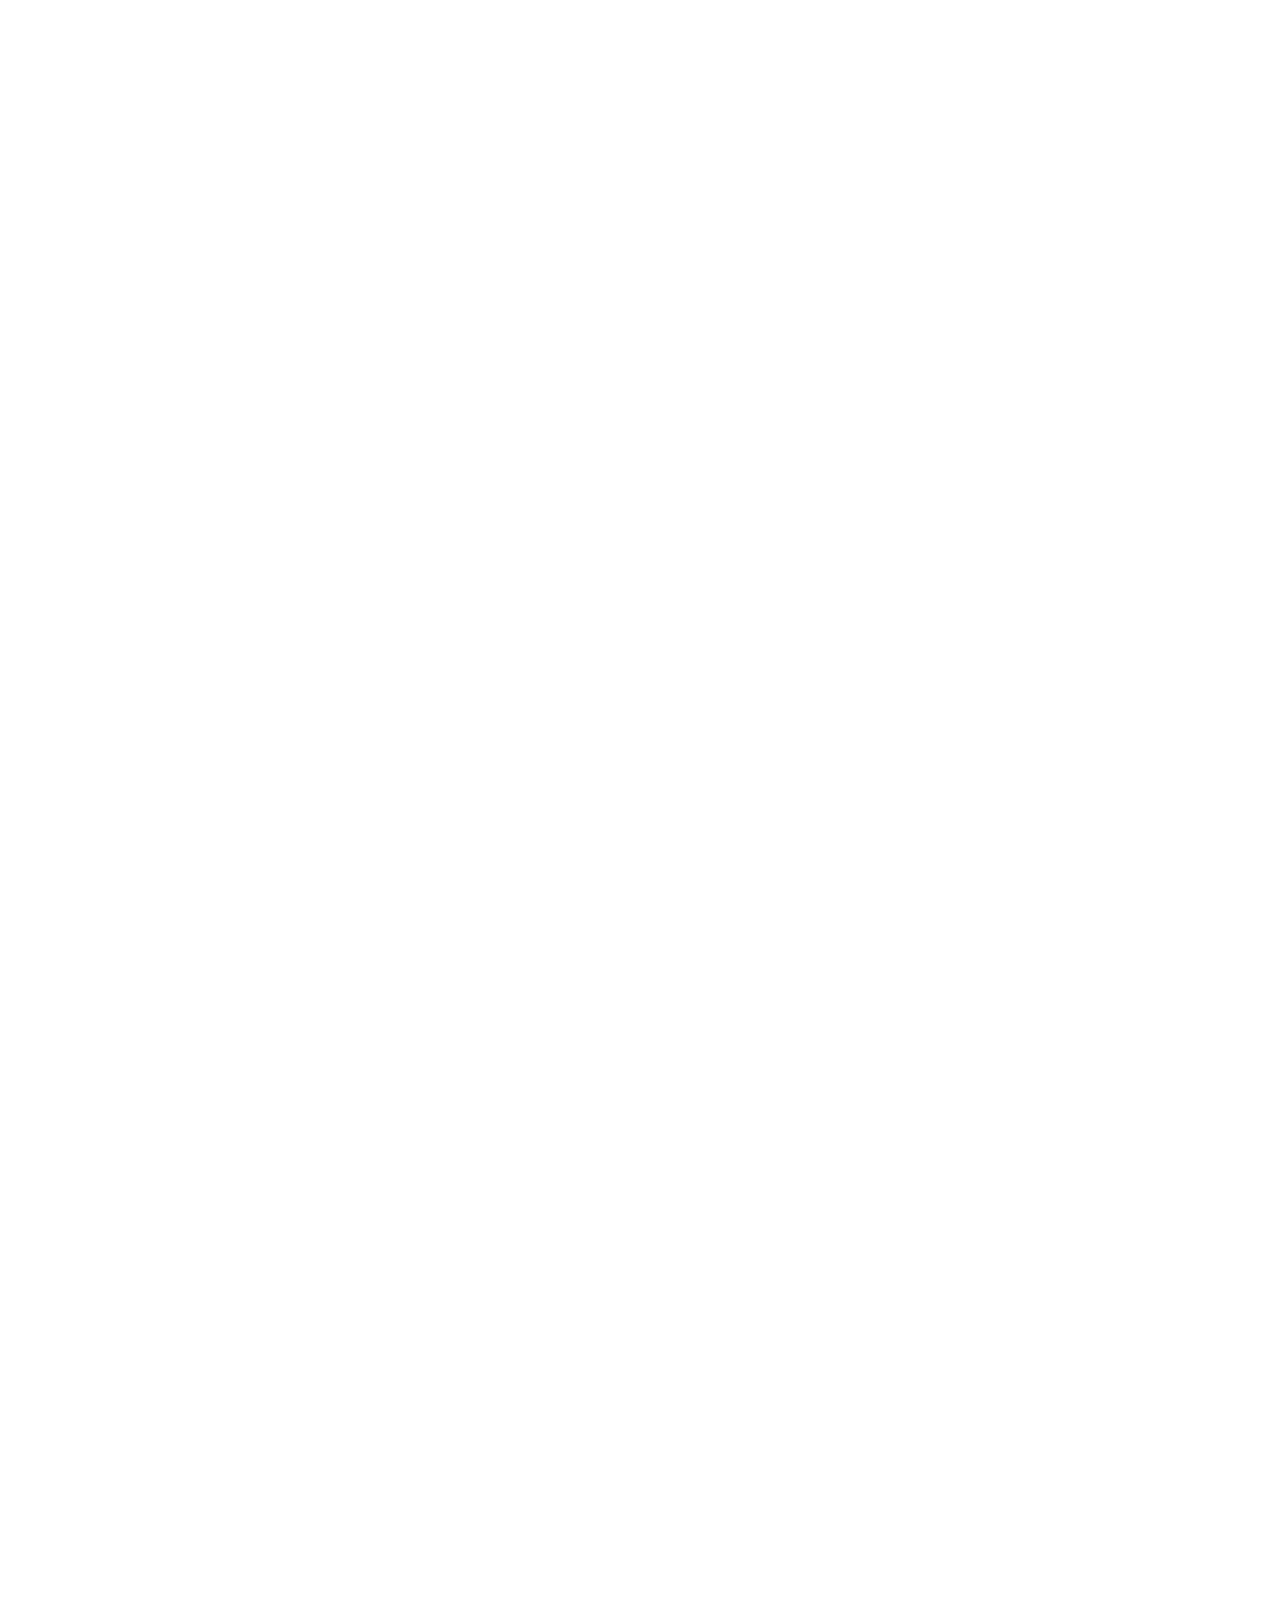
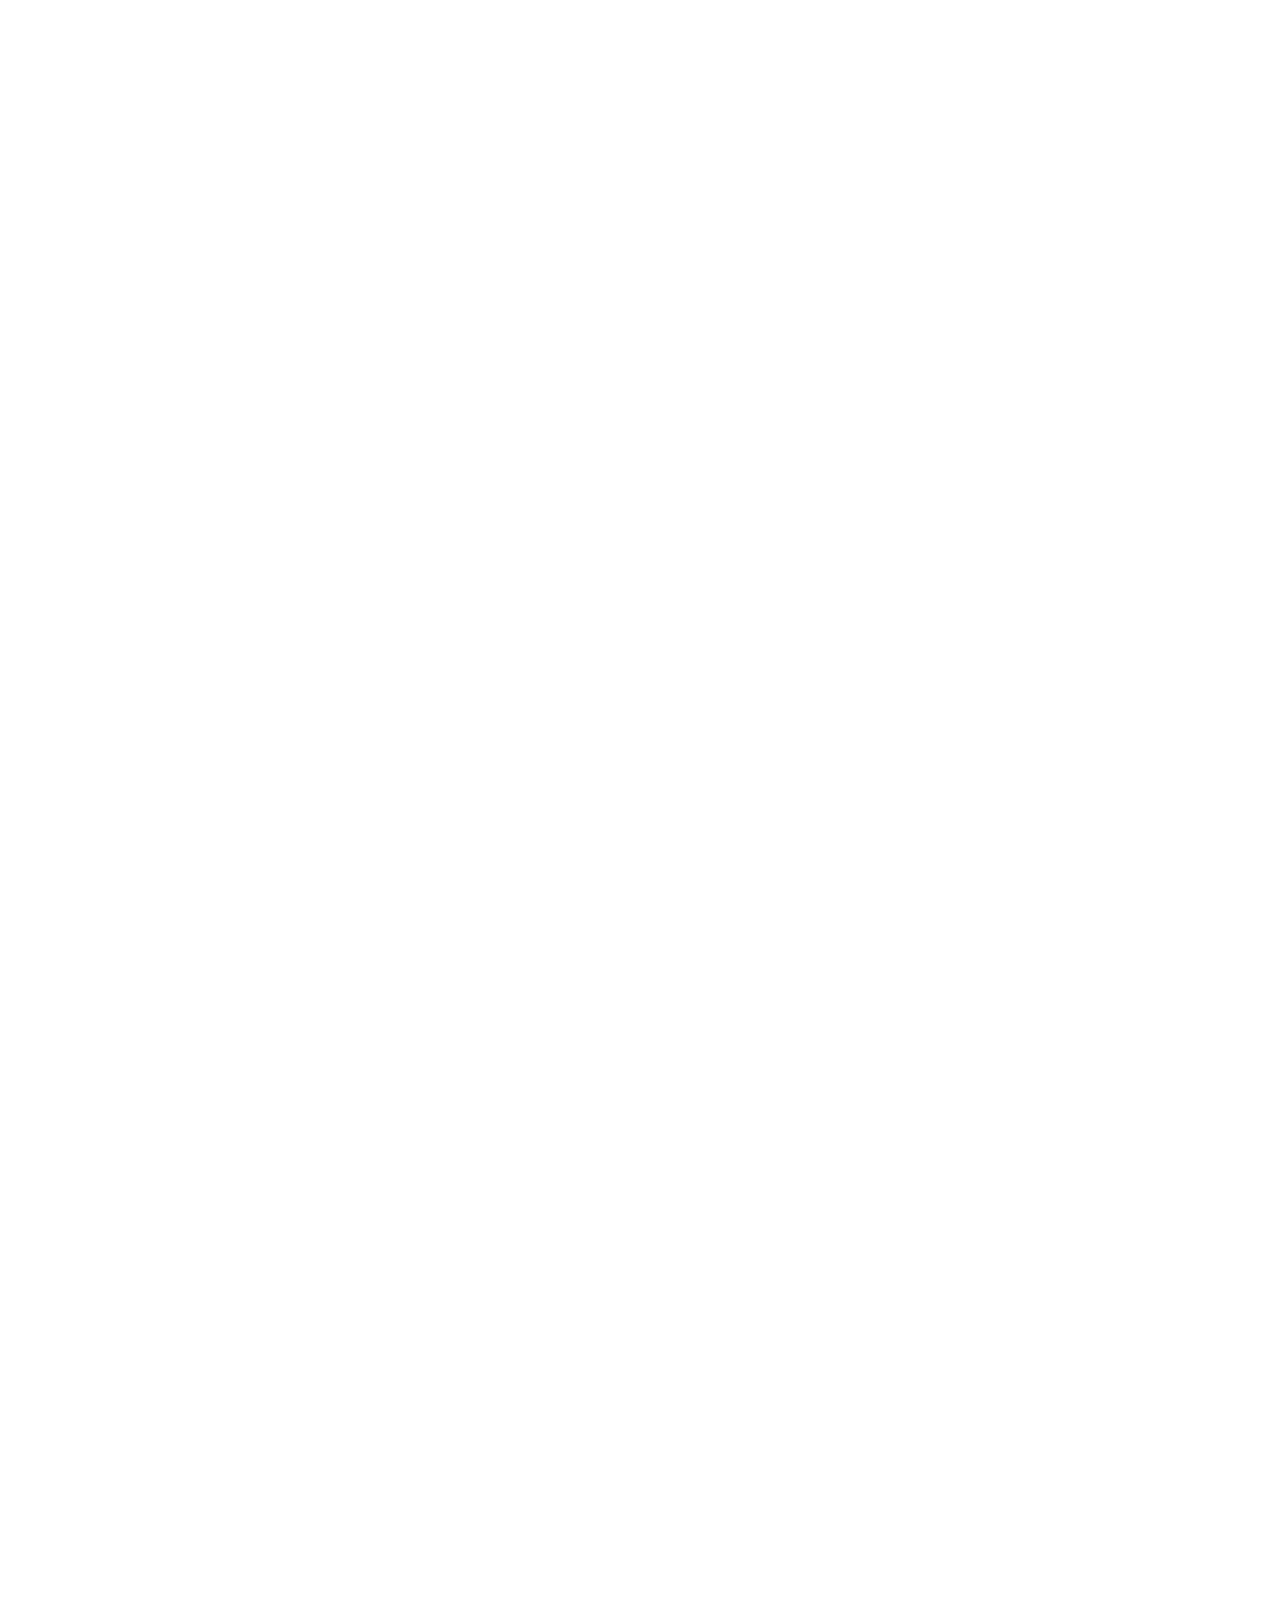
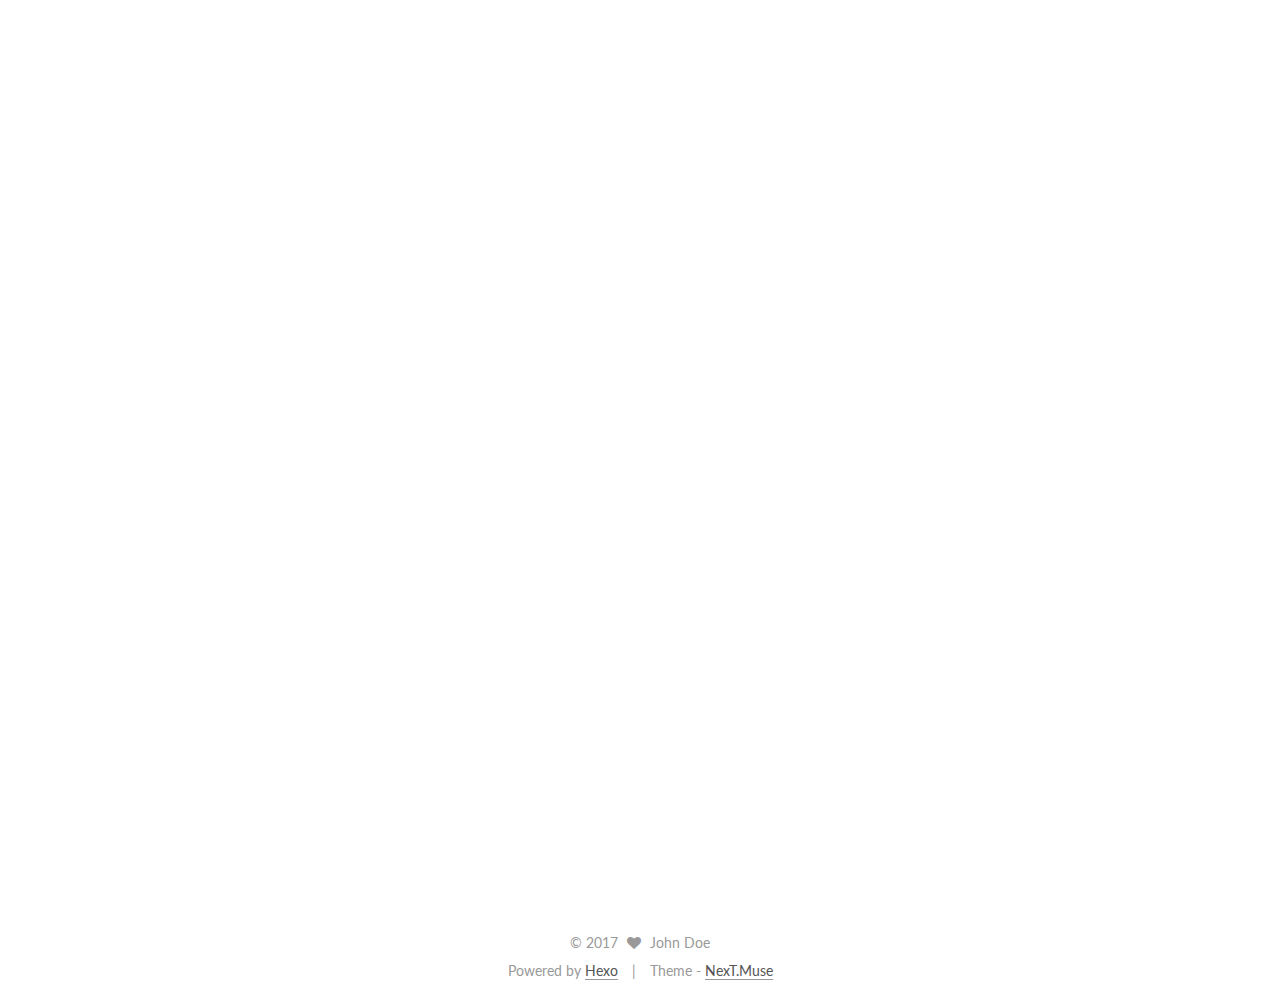
==== commit 49863f8c: "Site updated: 2017-08-12 17:54:39" ====
--- a/index.html
+++ b/index.html
@@ -1,93 +1,1007 @@
 <!DOCTYPE html>
-<html>
+
+
+
+  
+
+
+<html class="theme-next muse use-motion" lang="">
 <head>
-  <meta charset="utf-8">
-  
-  <title>Hexo</title>
-  <meta name="viewport" content="width=device-width, initial-scale=1, maximum-scale=1">
-  <meta property="og:type" content="website">
+  <meta charset="UTF-8"/>
+<meta http-equiv="X-UA-Compatible" content="IE=edge" />
+<meta name="viewport" content="width=device-width, initial-scale=1, maximum-scale=1"/>
+<meta name="theme-color" content="#222">
+
+
+
+
+
+
+
+
+
+<meta http-equiv="Cache-Control" content="no-transform" />
+<meta http-equiv="Cache-Control" content="no-siteapp" />
+
+
+
+
+
+
+
+
+
+
+
+
+
+
+
+  
+  
+  <link href="/lib/fancybox/source/jquery.fancybox.css?v=2.1.5" rel="stylesheet" type="text/css" />
+
+
+
+
+  
+  
+  
+  
+
+  
+    
+    
+  
+
+  
+
+  
+
+  
+
+  
+
+  
+    
+    
+    <link href="//fonts.googleapis.com/css?family=Lato:300,300italic,400,400italic,700,700italic&subset=latin,latin-ext" rel="stylesheet" type="text/css">
+  
+
+
+
+
+
+
+<link href="/lib/font-awesome/css/font-awesome.min.css?v=4.6.2" rel="stylesheet" type="text/css" />
+
+<link href="/css/main.css?v=5.1.2" rel="stylesheet" type="text/css" />
+
+
+  <meta name="keywords" content="Hexo, NexT" />
+
+
+
+
+
+
+
+
+  <link rel="shortcut icon" type="image/x-icon" href="/favicon.ico?v=5.1.2" />
+
+
+
+
+
+
+<meta property="og:type" content="website">
 <meta property="og:title" content="Hexo">
 <meta property="og:url" content="http://yoursite.com/index.html">
 <meta property="og:site_name" content="Hexo">
 <meta name="twitter:card" content="summary">
 <meta name="twitter:title" content="Hexo">
-  
-    <link rel="alternate" href="/atom.xml" title="Hexo" type="application/atom+xml">
-  
-  
-    <link rel="icon" href="/favicon.png">
-  
-  
-    <link href="//fonts.googleapis.com/css?family=Source+Code+Pro" rel="stylesheet" type="text/css">
-  
-  <link rel="stylesheet" href="/css/style.css">
-  
+
+
+
+<script type="text/javascript" id="hexo.configurations">
+  var NexT = window.NexT || {};
+  var CONFIG = {
+    root: '/',
+    scheme: 'Muse',
+    sidebar: {"position":"left","display":"post","offset":12,"offset_float":12,"b2t":false,"scrollpercent":false,"onmobile":false},
+    fancybox: true,
+    tabs: true,
+    motion: true,
+    duoshuo: {
+      userId: '0',
+      author: 'Author'
+    },
+    algolia: {
+      applicationID: '',
+      apiKey: '',
+      indexName: '',
+      hits: {"per_page":10},
+      labels: {"input_placeholder":"Search for Posts","hits_empty":"We didn't find any results for the search: ${query}","hits_stats":"${hits} results found in ${time} ms"}
+    }
+  };
+</script>
+
+
+
+  <link rel="canonical" href="http://yoursite.com/"/>
+
+
+
+
+
+  <title>Hexo</title>
+  
+
+
+
+
+
+
+
+
+
+
+
+
+
 
 </head>
 
-<body>
-  <div id="container">
-    <div id="wrap">
-      <header id="header">
-  <div id="banner"></div>
-  <div id="header-outer" class="outer">
-    <div id="header-title" class="inner">
-      <h1 id="logo-wrap">
-        <a href="/" id="logo">Hexo</a>
-      </h1>
-      
+<body itemscope itemtype="http://schema.org/WebPage" lang="">
+
+  
+  
+    
+  
+
+  <div class="container sidebar-position-left 
+   page-home 
+ ">
+    <div class="headband"></div>
+
+    <header id="header" class="header" itemscope itemtype="http://schema.org/WPHeader">
+      <div class="header-inner"><div class="site-brand-wrapper">
+  <div class="site-meta ">
+    
+
+    <div class="custom-logo-site-title">
+      <a href="/"  class="brand" rel="start">
+        <span class="logo-line-before"><i></i></span>
+        <span class="site-title">Hexo</span>
+        <span class="logo-line-after"><i></i></span>
+      </a>
     </div>
-    <div id="header-inner" class="inner">
-      <nav id="main-nav">
-        <a id="main-nav-toggle" class="nav-icon"></a>
-        
-          <a class="main-nav-link" href="/">Home</a>
-        
-          <a class="main-nav-link" href="/archives">Archives</a>
-        
-      </nav>
-      <nav id="sub-nav">
-        
-          <a id="nav-rss-link" class="nav-icon" href="/atom.xml" title="RSS Feed"></a>
-        
-        <a id="nav-search-btn" class="nav-icon" title="Search"></a>
-      </nav>
-      <div id="search-form-wrap">
-        <form action="//google.com/search" method="get" accept-charset="UTF-8" class="search-form"><input type="search" name="q" class="search-form-input" placeholder="Search"><button type="submit" class="search-form-submit">&#xF002;</button><input type="hidden" name="sitesearch" value="http://yoursite.com"></form>
-      </div>
+      
+        <p class="site-subtitle"></p>
+      
+  </div>
+
+  <div class="site-nav-toggle">
+    <button>
+      <span class="btn-bar"></span>
+      <span class="btn-bar"></span>
+      <span class="btn-bar"></span>
+    </button>
+  </div>
+</div>
+
+<nav class="site-nav">
+  
+
+  
+    <ul id="menu" class="menu">
+      
+        
+        <li class="menu-item menu-item-home">
+          <a href="/" rel="section">
+            
+              <i class="menu-item-icon fa fa-fw fa-home"></i> <br />
+            
+            Home
+          </a>
+        </li>
+      
+        
+        <li class="menu-item menu-item-archives">
+          <a href="/archives/" rel="section">
+            
+              <i class="menu-item-icon fa fa-fw fa-archive"></i> <br />
+            
+            Archives
+          </a>
+        </li>
+      
+        
+        <li class="menu-item menu-item-tags">
+          <a href="/tags/" rel="section">
+            
+              <i class="menu-item-icon fa fa-fw fa-tags"></i> <br />
+            
+            Tags
+          </a>
+        </li>
+      
+
+      
+    </ul>
+  
+
+  
+</nav>
+
+
+
+ </div>
+    </header>
+
+    <main id="main" class="main">
+      <div class="main-inner">
+        <div class="content-wrap">
+          <div id="content" class="content">
+            
+  <section id="posts" class="posts-expand">
+    
+      
+
+  
+
+  
+  
+  
+
+  <article class="post post-type-normal" itemscope itemtype="http://schema.org/Article">
+  
+  
+  
+  <div class="post-block">
+    <link itemprop="mainEntityOfPage" href="http://yoursite.com/2017/08/12/OAuth2-o/">
+
+    <span hidden itemprop="author" itemscope itemtype="http://schema.org/Person">
+      <meta itemprop="name" content="John Doe">
+      <meta itemprop="description" content="">
+      <meta itemprop="image" content="/images/avatar.gif">
+    </span>
+
+    <span hidden itemprop="publisher" itemscope itemtype="http://schema.org/Organization">
+      <meta itemprop="name" content="Hexo">
+    </span>
+
+    
+      <header class="post-header">
+
+        
+        
+          <h1 class="post-title" itemprop="name headline">
+                
+                <a class="post-title-link" href="/2017/08/12/OAuth2-o/" itemprop="url">OAuth2.o</a></h1>
+        
+
+        <div class="post-meta">
+          <span class="post-time">
+            
+              <span class="post-meta-item-icon">
+                <i class="fa fa-calendar-o"></i>
+              </span>
+              
+                <span class="post-meta-item-text">Posted on</span>
+              
+              <time title="Post created" itemprop="dateCreated datePublished" datetime="2017-08-12T16:06:28+08:00">
+                2017-08-12
+              </time>
+            
+
+            
+
+            
+          </span>
+
+          
+
+          
+            
+          
+
+          
+          
+
+          
+
+          
+
+          
+
+        </div>
+      </header>
+    
+
+    
+    
+    
+    <div class="post-body" itemprop="articleBody">
+
+      
+      
+
+      
+        
+          
+            <h2 id="OAuth2-0"><a href="#OAuth2-0" class="headerlink" title="OAuth2.0"></a>OAuth2.0</h2><h3 id="1、协议流程："><a href="#1、协议流程：" class="headerlink" title="1、协议流程："></a>1、协议流程：</h3><figure class="highlight plain"><table><tr><td class="gutter"><pre><div class="line">1</div><div class="line">2</div><div class="line">3</div><div class="line">4</div><div class="line">5</div><div class="line">6</div><div class="line">7</div><div class="line">8</div><div class="line">9</div><div class="line">10</div><div class="line">11</div><div class="line">12</div><div class="line">13</div><div class="line">14</div><div class="line">15</div><div class="line">16</div><div class="line">17</div></pre></td><td class="code"><pre><div class="line">+--------+                               +---------------+</div><div class="line">|        |--(A)- Authorization Request -&gt;|   Resource    |</div><div class="line">|        |                               |     Owner     |</div><div class="line">|        |&lt;-(B)-- Authorization Grant ---|               |</div><div class="line">|        |                               +---------------+</div><div class="line">|        |</div><div class="line">|        |                               +---------------+</div><div class="line">|        |--(C)-- Authorization Grant --&gt;| Authorization |</div><div class="line">| Client |                               |     Server    |</div><div class="line">|        |&lt;-(D)----- Access Token -------|               |</div><div class="line">|        |                               +---------------+</div><div class="line">|        |</div><div class="line">|        |                               +---------------+</div><div class="line">|        |--(E)----- Access Token ------&gt;|    Resource   |</div><div class="line">|        |                               |     Server    |</div><div class="line">|        |&lt;-(F)--- Protected Resource ---|               |</div><div class="line">+--------+                               +---------------+</div></pre></td></tr></table></figure>
+<p>图1所示的抽象OAuth 2.0流程描述了四个角色之间的交互，包括以下步骤：</p>
+<ul>
+<li><p>A、客户端请求资源所有者的授权。 授权请求可以直接发送给资源所有者（如图所示），或者最好间接地通过授权服务器作为中介。</p>
+</li>
+<li><p>B、客户端接收到授权许可，它是表示资源所有者授权的凭证，使用本规范中定义的四种授权类型之一或使用扩展授权类型表示。 授权授权类型取决于客户端请求授权和授权服务器支持的类型所使用的方法。</p>
+</li>
+<li><p>C、 客户端通过与授权服务器进行身份验证并呈现认证授权来请求访问令牌。</p>
+</li>
+<li><p>D、授权服务器对客户端进行身份验证并验证授权许可，如果有效，则发出访问令牌。</p>
+</li>
+<li><p>E、 客户机从资源服务器请求受保护资源，并通过呈现访问令牌进行身份验证。</p>
+</li>
+<li><p>F、资源服务器验证访问令牌，如果有效，则提供请求。</p>
+<p>​</p>
+</li>
+</ul>
+<p>客户端从资源所有者（步骤（A）和（B）中描绘）获得授权许可的首选方法是使用授权服务器作为中介，如图3中第4.1节所示。</p>
+<h4 id="1-1、Authorization-Grant"><a href="#1-1、Authorization-Grant" class="headerlink" title="1.1、Authorization Grant"></a>1.1、Authorization Grant</h4><p><strong>Authorization Grant</strong>是表示资源所有者授权（访问其受保护的资源）的凭据，由客户端使用以获取访问令牌。此规范定义了四种授权类型 - authorization code, implicit, resource owner password   credentials, and client credentials，以及用于定义其他类型的可扩展性机制。</p>
+<h5 id="1-1-1、Authorization-Code"><a href="#1-1-1、Authorization-Code" class="headerlink" title="1.1.1、Authorization Code"></a>1.1.1、Authorization Code</h5><p>通过使用授权服务器作为客户端和资源所有者之间的中介来获得授权码。客户端不是直接向资源所有者请求授权，而是将资源所有者引导到授权服务器（通过[RFC2616]中定义的用户代理）），从而将资源所有者转发给具有授权码的客户端。</p>
+<p>在使用授权码指导资源所有者回到客户端之前，授权服务器对资源所有者进行身份验证并获得授权。由于资源所有者仅使用授权服务器进行身份验证，因此资源所有者的凭据不会与客户端共享。</p>
+<p>授权代码提供了一些重要的安全优势，例如验证客户端的能力，以及将访问令牌直接传输到客户端，而不通过资源所有者的用户代理，并将其暴露给其他人，包括 资源所有者。</p>
+<h5 id="1-1-2、-Implicit"><a href="#1-1-2、-Implicit" class="headerlink" title="1.1.2、 Implicit"></a>1.1.2、 Implicit</h5>
+          
+        
+      
     </div>
+    
+    
+    
+
+    
+
+    
+
+    
+
+    <footer class="post-footer">
+      
+
+      
+
+      
+
+      
+      
+        <div class="post-eof"></div>
+      
+    </footer>
   </div>
-</header>
-      <div class="outer">
-        <section id="main">
-  
-    <article id="post-hello-world" class="article article-type-post" itemscope itemprop="blogPost">
-  <div class="article-meta">
-    <a href="/2017/08/08/hello-world/" class="article-date">
-  <time datetime="2017-08-07T23:52:22.932Z" itemprop="datePublished">2017-08-08</time>
-</a>
-    
-  <div class="article-category">
-    <a class="article-category-link" href="/categories/Exercise/">Exercise</a>
+  
+  
+  
+  </article>
+
+
+    
+      
+
+  
+
+  
+  
+  
+
+  <article class="post post-type-normal" itemscope itemtype="http://schema.org/Article">
+  
+  
+  
+  <div class="post-block">
+    <link itemprop="mainEntityOfPage" href="http://yoursite.com/2017/08/12/SSO系统调研/">
+
+    <span hidden itemprop="author" itemscope itemtype="http://schema.org/Person">
+      <meta itemprop="name" content="John Doe">
+      <meta itemprop="description" content="">
+      <meta itemprop="image" content="/images/avatar.gif">
+    </span>
+
+    <span hidden itemprop="publisher" itemscope itemtype="http://schema.org/Organization">
+      <meta itemprop="name" content="Hexo">
+    </span>
+
+    
+      <header class="post-header">
+
+        
+        
+          <h1 class="post-title" itemprop="name headline">
+                
+                <a class="post-title-link" href="/2017/08/12/SSO系统调研/" itemprop="url">SSO系统调研</a></h1>
+        
+
+        <div class="post-meta">
+          <span class="post-time">
+            
+              <span class="post-meta-item-icon">
+                <i class="fa fa-calendar-o"></i>
+              </span>
+              
+                <span class="post-meta-item-text">Posted on</span>
+              
+              <time title="Post created" itemprop="dateCreated datePublished" datetime="2017-08-12T09:54:44+08:00">
+                2017-08-12
+              </time>
+            
+
+            
+
+            
+          </span>
+
+          
+
+          
+            
+          
+
+          
+          
+
+          
+
+          
+
+          
+
+        </div>
+      </header>
+    
+
+    
+    
+    
+    <div class="post-body" itemprop="articleBody">
+
+      
+      
+
+      
+        
+          
+            <h2 id="SSO系统调研"><a href="#SSO系统调研" class="headerlink" title="SSO系统调研"></a>SSO系统调研</h2><h3 id="SAML2-0-VS-OAuth2-术语"><a href="#SAML2-0-VS-OAuth2-术语" class="headerlink" title="SAML2.0 VS OAuth2 术语"></a>SAML2.0 VS OAuth2 术语</h3><p>SAML 2.0规范（以下称为SAML）提供了一个Web浏览器SSO配置文件，其中描述了如何为Web应用程序实现单点登录。 SAML有三个主要参与者：</p>
+<p>SAML和OAuth2对类似的概念使用类似的术语。为了比较，正式的SAML术语与括号中的OAuth2等价物一起列出。</p>
+<ul>
+<li><p><strong>Service Provider (Resource Server) </strong> 服务提供商（资源服务器）</p>
+</li>
+<li><p><strong>Client </strong> 客户端</p>
+</li>
+<li><p><strong>Identity Provider (Authorization Server) </strong>  身份提供者（授权服务器）</p>
+<p>​</p>
+</li>
+</ul>
+<p>最常见的SAML流程如下所示:</p>
+<p><img src="/2017/08/12/SSO系统调研/blog\tommy\source\_posts\SSO系统调研\saml2-flow.png" alt="saml2-flow"></p>
+<p>上面图中的虚构场景描述：</p>
+<ul>
+<li><p>A、  用户打开他们的网络浏览器，并转到MyPhotos.com，存储他们所有的照片。MyPhotos.com不处理身份验证。</p>
+</li>
+<li><p>B 、为了验证用户MyPhotos.com构造一个SAML Authnrequest，签名，可以加密它，并进行编码。之后，它将用户的Web浏览器重定向到Identidy Provider（IdP）以进行身份验证。IdP接收请求，对其进行解码，必要时对其进行解密，并验证签名。</p>
+</li>
+<li><p>C、通过有效的Authnrequest，IdP将向用户显示登录表单，用户可以输入用户名和密码。</p>
+</li>
+<li><p>D、用户登录后，IdP生成包含用户身份信息（如用户名，电子邮件等）的SAML令牌。</p>
+</li>
+<li><p>E、MyPhotos.com验证SAML令牌，如有必要，将其解密，并提取有关用户的身份信息，例如他们是谁，以及他们的权限。MyPhotos.com现在将用户登录到其系统中，大概有一些Cookie和会话。</p>
+<p>​</p>
+</li>
+</ul>
+<p>在过程结束时，用户可以与MyPhotos.com进行交互，作为登录用户。用户的凭据从未通过MyPhotos.com通过身份提供商。上面的图表有更多的细节，但这是深层次的事情。</p>
+<ul>
+<li><h4 id="SAML-token-vs-SAML-Assertion"><a href="#SAML-token-vs-SAML-Assertion" class="headerlink" title="SAML token vs. SAML Assertion"></a>SAML token vs. SAML Assertion</h4></li>
+</ul>
+<p>当首次被引入SAML时，“SAML token”一词反复出现。这实际上并不是SAML规范中的一个术语，但是人们不断使用它，其含义是难以捉摸的。事实证明，术语“SAML token”似乎是一种通俗的方法来引用SAML断言，通常是压缩的，编码的，可能加密的，通常看起来像gobbly-gook，而SAML Assertion只是一个具有某些元素的XML节点。</p>
+<h4 id="SAML’s-Native-App-Limitation"><a href="#SAML’s-Native-App-Limitation" class="headerlink" title="SAML’s Native App Limitation"></a>SAML’s Native App Limitation</h4><p>SAML支持绑定的概念。这些本质上是身份提供商将用户重定向回服务提供商的方式。例如，在上面的步骤D中，用户被重定向回MyPhotos.com，但如何？</p>
+<p>两种相关的绑定类型是SAML 2.0规范中定义的HTTP重定向和HTTP POST绑定。HTTP重定向绑定将使用HTTP重定向将用户发送回服务提供商，就我们的示例而言：MyPhotos.com。</p>
+<p>HTTP重定向绑定对于短SAML消息来说非常棒，但建议不要将其用于较长的消息，如SAML Assertion。</p>
+<p>推荐使用HTTP POST的方式有自己的怪异。例如，SAML规范建议上述步骤D呈现一个HTML表单，其中操作指向服务提供者。您可以让用户点击另一个按钮提交该表单，也可以使用JavaScript自动提交表单。为什么需要提交表格？在我的意见中，SAML 2.0显示它的年龄（大约在2005年），因为这里的形式只存在，所以可以使用HTTP POST将SAML令牌发送回服务提供商。</p>
+<p>当客户端不是基于Web的应用程序，而是本机的应用程序（如移动应用程序）时，这是一个问题。例如，假设我们已经安装了MyPhotos iPhone应用程序。我们打开应用程序，并希望我们对身份提供者进行身份验证。一旦我们进行身份验证，身份提供者需要将SAML令牌发回MyPhotos应用程序。</p>
+<p>大多数移动应用程序可以通过自定义URI启动，例如“my-photos：// authenticate”，并且可能的是，Identity Provider将包含SAML令牌的表单提交给该URL。我们的MyPhotos应用程序启动，但我们尚未登录。这么解决？</p>
+<p>移动应用无法访问HTTP POST主体。他们只能使用URL来启动应用程序。这意味着我们无法读取SAML令牌。</p>
+<h4 id="通过网址启动移动应用"><a href="#通过网址启动移动应用" class="headerlink" title="通过网址启动移动应用"></a>通过网址启动移动应用</h4><ul>
+<li>在Android上：从使用Intents的网址启动应用程序</li>
+</ul>
+<ul>
+<li>在iOS上：通过注册自定义URI方案启动应用程序</li>
+</ul>
+<h4 id="使用SAML的HTTP-POST绑定"><a href="#使用SAML的HTTP-POST绑定" class="headerlink" title="使用SAML的HTTP POST绑定"></a>使用SAML的HTTP POST绑定</h4><p>本地移动应用程序的HTTP POST绑定的限制可以解决。例如，您可以使用嵌入式Web视图，您可以在其中编写自定义代码来观看整个身份验证过程。在此过程的最后，您可以浏览页面的HTML并提取出SAML令牌。</p>
+<p>第二个解决方法是实现可以接收HTTP POST的代理服务器，提取SAML令牌，然后制作包含SAML令牌的URL（例如：“myphotos：// authenticate /？SAMLRequest = asdfsdfsdf”）代理服务器可以使用HTTP重定向来使设备打开MyPhotos应用程序。而且由于SAML令牌是URL的一部分，MyPhotos应用程序可以将其解压缩，并使用它登录。</p>
+<p>第三个解决方法是忽略规范对使用HTTP重定向绑定的建议。这是非常诱人的，但很难摆脱你走进矿场的感觉，只是希望你不要错过一步。</p>
+<p>避免解决办法的另一种方法是不依赖于SAML，而是查看另一种方法，如OAuth 2.0。</p>
+<h3 id="oauth2-0"><a href="#oauth2-0" class="headerlink" title="oauth2.0"></a>oauth2.0</h3><p>在深层次上，OAuth2流程与以前的SAML流程没有什么不同：</p>
+<p><img src="/2017/08/12/SSO系统调研/blog\tommy\source\_posts\SSO系统调研\oauth2-flow.png" alt="oauth2-flow"></p>
+<p>我们来看看我们之前通过SAML进行的同样的情况：</p>
+<ul>
+<li><p>A、用户打开他们的网络浏览器，并转到MyPhotos.com，存储他们所有的照片。MyPhotos.com不会自己处理身份验证，所以用户需要被授权才被重定向到授权服务器。 用户被呈现一个登录表单，并询问他们是否要批准资源服务器（MyPhotos.com）代表他们行事。用户登录并将其重定向回MyPhotos.com。</p>
+</li>
+<li><p>B、客户端接收授权授权代码作为重定向的一部分，然后将其传递给客户端。</p>
+</li>
+<li><p>C、客户端然后使用授权授权代码从授权服务器请求访问令牌。</p>
+</li>
+<li><p>D、如果授权授权代码有效，则授权服务器授予访问令牌。然后客户端使用访问令牌从资源服务器（MyPhotos.com）请求资源。</p>
+</li>
+<li><p>E、 MyPhotos.com收到资源的请求，并收到访问令牌。为了确保它是一个有效的访问令牌，它会将令牌直接发送到授权服务器进行验证。如果有效，授权服务器将返回有关该用户的信息。</p>
+</li>
+<li><p>F、已验证用户的请求MyPhotos.com将请求的资源发送回用户。</p>
+<p>​</p>
+</li>
+</ul>
+<p>这是最常见的OAuth2流程：授权码流程。OAuth2提供了另外三种流程（或称为授权授权），这些流程适用于稍微不同的方案，例如单页JavaScript应用程序，原生移动应用程序，本地桌面应用程序，传统Web应用程序，以及服务器端应用程序，其中用户不直接涉及，但他们已经授予您代表他们执行某些操作的权限。</p>
+<p>OAuth2流程的最大优点是从授权服务器返回到客户端和资源服务器的通信是通过HTTP重定向完成的，其中提供了令牌信息作为查询参数。OAuth2也不认为客户端是Web浏览器，而默认的SAML Web浏览器SSO配置文件。本地移动应用程序将开箱即用。没有必要的解决方法。</p>
+<p>OAuth2规范没有规定资源服务器和授权服务器之间的通信在许多情况下工作，例如验证令牌。它也没有说明什么信息应该返回关于用户或什么格式。</p>
+
+          
+        
+      
+    </div>
+    
+    
+    
+
+    
+
+    
+
+    
+
+    <footer class="post-footer">
+      
+
+      
+
+      
+
+      
+      
+        <div class="post-eof"></div>
+      
+    </footer>
   </div>
-
+  
+  
+  
+  </article>
+
+
+    
+      
+
+  
+
+  
+  
+  
+
+  <article class="post post-type-normal" itemscope itemtype="http://schema.org/Article">
+  
+  
+  
+  <div class="post-block">
+    <link itemprop="mainEntityOfPage" href="http://yoursite.com/2017/08/08/mongodbb数据迁移/">
+
+    <span hidden itemprop="author" itemscope itemtype="http://schema.org/Person">
+      <meta itemprop="name" content="John Doe">
+      <meta itemprop="description" content="">
+      <meta itemprop="image" content="/images/avatar.gif">
+    </span>
+
+    <span hidden itemprop="publisher" itemscope itemtype="http://schema.org/Organization">
+      <meta itemprop="name" content="Hexo">
+    </span>
+
+    
+      <header class="post-header">
+
+        
+        
+          <h1 class="post-title" itemprop="name headline">
+                
+                <a class="post-title-link" href="/2017/08/08/mongodbb数据迁移/" itemprop="url">mongodb数据迁移</a></h1>
+        
+
+        <div class="post-meta">
+          <span class="post-time">
+            
+              <span class="post-meta-item-icon">
+                <i class="fa fa-calendar-o"></i>
+              </span>
+              
+                <span class="post-meta-item-text">Posted on</span>
+              
+              <time title="Post created" itemprop="dateCreated datePublished" datetime="2017-08-08T16:01:20+08:00">
+                2017-08-08
+              </time>
+            
+
+            
+
+            
+          </span>
+
+          
+
+          
+            
+          
+
+          
+          
+
+          
+
+          
+
+          
+
+        </div>
+      </header>
+    
+
+    
+    
+    
+    <div class="post-body" itemprop="articleBody">
+
+      
+      
+
+      
+        
+          
+            <h3 id="迁移背景"><a href="#迁移背景" class="headerlink" title="迁移背景"></a>迁移背景</h3><p>假设有A，B两个不同环境的数据库，要从A上把数据迁移到B上：</p>
+<p>A 数据库： ip: 100.100.100.100,  port:9003</p>
+<p>B 数据库： ip: 100.100.100.101,  port:9004</p>
+<h3 id="迁移操作"><a href="#迁移操作" class="headerlink" title="迁移操作"></a>迁移操作</h3><p>在B数据库环境下操作</p>
+<p>mongodump 是mongodb自带的导出数据工具，通过以下命令就能导出到相应的文件目录下：</p>
+<figure class="highlight shell"><table><tr><td class="gutter"><pre><div class="line">1</div></pre></td><td class="code"><pre><div class="line">mongodump -h 100.100.100.101 --port 9004 -u testuser -p testpassword -d testDB -o /data/bak</div></pre></td></tr></table></figure>
+<ul>
+<li><p>-h 后面参数是对应数据库ip</p>
+</li>
+<li><p>-port 后面参数是端口</p>
+</li>
+<li><p>-u, -p 分别是数据库的操作账号及其密码</p>
+</li>
+<li><p>-d 是对应的数据库名称</p>
+</li>
+<li><p>-o 是导出后数据存储的文件目录</p>
+<p>​</p>
+</li>
+</ul>
+
+          
+        
+      
+    </div>
+    
+    
+    
+
+    
+
+    
+
+    
+
+    <footer class="post-footer">
+      
+
+      
+
+      
+
+      
+      
+        <div class="post-eof"></div>
+      
+    </footer>
   </div>
-  <div class="article-inner">
-    
-    
-      <header class="article-header">
-        
-  
-    <h1 itemprop="name">
-      <a class="article-title" href="/2017/08/08/hello-world/">Hello World</a>
-    </h1>
-  
-
+  
+  
+  
+  </article>
+
+
+    
+      
+
+  
+
+  
+  
+  
+
+  <article class="post post-type-normal" itemscope itemtype="http://schema.org/Article">
+  
+  
+  
+  <div class="post-block">
+    <link itemprop="mainEntityOfPage" href="http://yoursite.com/2017/08/08/bolg1/">
+
+    <span hidden itemprop="author" itemscope itemtype="http://schema.org/Person">
+      <meta itemprop="name" content="John Doe">
+      <meta itemprop="description" content="">
+      <meta itemprop="image" content="/images/avatar.gif">
+    </span>
+
+    <span hidden itemprop="publisher" itemscope itemtype="http://schema.org/Organization">
+      <meta itemprop="name" content="Hexo">
+    </span>
+
+    
+      <header class="post-header">
+
+        
+        
+          <h1 class="post-title" itemprop="name headline">
+                
+                <a class="post-title-link" href="/2017/08/08/bolg1/" itemprop="url">Github pages + hexo 快速搭建属于自己的博客</a></h1>
+        
+
+        <div class="post-meta">
+          <span class="post-time">
+            
+              <span class="post-meta-item-icon">
+                <i class="fa fa-calendar-o"></i>
+              </span>
+              
+                <span class="post-meta-item-text">Posted on</span>
+              
+              <time title="Post created" itemprop="dateCreated datePublished" datetime="2017-08-08T11:34:01+08:00">
+                2017-08-08
+              </time>
+            
+
+            
+
+            
+          </span>
+
+          
+            <span class="post-category" >
+            
+              <span class="post-meta-divider">|</span>
+            
+              <span class="post-meta-item-icon">
+                <i class="fa fa-folder-o"></i>
+              </span>
+              
+                <span class="post-meta-item-text">In</span>
+              
+              
+                <span itemprop="about" itemscope itemtype="http://schema.org/Thing">
+                  <a href="/categories/Hexo/" itemprop="url" rel="index">
+                    <span itemprop="name">Hexo</span>
+                  </a>
+                </span>
+
+                
+                
+              
+            </span>
+          
+
+          
+            
+          
+
+          
+          
+
+          
+
+          
+
+          
+
+        </div>
       </header>
     
-    <div class="article-entry" itemprop="articleBody">
-      
-        <p>Welcome to <a href="https://hexo.io/" target="_blank" rel="external">Hexo</a>! This is your very first post. Check <a href="https://hexo.io/docs/" target="_blank" rel="external">documentation</a> for more info. If you get any problems when using Hexo, you can find the answer in <a href="https://hexo.io/docs/troubleshooting.html" target="_blank" rel="external">troubleshooting</a> or you can ask me on <a href="https://github.com/hexojs/hexo/issues" target="_blank" rel="external">GitHub</a>.</p>
+
+    
+    
+    
+    <div class="post-body" itemprop="articleBody">
+
+      
+      
+
+      
+        
+          
+            <h3 id="背景"><a href="#背景" class="headerlink" title="背景"></a>背景</h3><p>作为程序员，能拥有自己的博客是一件很有价值的事情，我们可以通过写博客来记录自己平时工作中的知识积累，通过博客我们可以和别人分享自己的知识和见解，在与别人交流的过程中也能提升自己的不足。最重要的一点是，能够培养我们的写作能力。但我发现我身边的人只有少数几个人会有写博客的习惯。现有的博客平台有很多，大家可以去试着开通自己的博客，但我想没有比自己去搭建一个博客更有意思的事。</p>
+<p>接下来我将介绍如何通过GitHub pages + hexo 来搭建自己的博客，这样的教程网上很多，但我写这篇教程的意义在于引导大家。</p>
+<h3 id="1、构建环境"><a href="#1、构建环境" class="headerlink" title="1、构建环境"></a>1、构建环境</h3><p>要通过github + hexo 来搭建自己的博客，我们的搭建环境是：</p>
+<p>1、下载安装Git for Windows </p>
+<p>2、下载安装 nodejs</p>
+<p>如何安装，我推荐使用chocolatey工具，只需要一条命令就能安装这些工具，安装chocolatey大家可以参考他的官网<a href="https://chocolatey.org/](https://chocolatey.org/)。" target="_blank" rel="external">https://chocolatey.org/](https://chocolatey.org/)。</a></p>
+<figure class="highlight powershell"><table><tr><td class="gutter"><pre><div class="line">1</div><div class="line">2</div><div class="line">3</div><div class="line">4</div></pre></td><td class="code"><pre><div class="line">安装git</div><div class="line">choco install git</div><div class="line">安装nodejs</div><div class="line">choco install nodejs</div></pre></td></tr></table></figure>
+<h3 id="2、安装Hexo"><a href="#2、安装Hexo" class="headerlink" title="2、安装Hexo"></a>2、安装Hexo</h3><p>Hexo (<a href="https://hexo.io/" target="_blank" rel="external">https://hexo.io</a>) 是一个快速而简单的静态博客引擎,他提供markdown语法来写文章并生成静态html页面以供部署。</p>
+<p>我们可以通过下命令来安装hexo:</p>
+<figure class="highlight shell"><table><tr><td class="gutter"><pre><div class="line">1</div></pre></td><td class="code"><pre><div class="line">npm install -g hexo-cli</div></pre></td></tr></table></figure>
+<h3 id="3、创建我们的第一个博客"><a href="#3、创建我们的第一个博客" class="headerlink" title="3、创建我们的第一个博客"></a>3、创建我们的第一个博客</h3><p>首先我们需要在本地创建一个目录来放我们的博客，例如我的博客目录为：F:\blog\tommy,然后再该目录下打开GitBash，在该目录下点击鼠标右键我们可以找到 Git Bash here选项。我们可以看到如下界面：</p>
+<p><img src="\images\02.png" alt=""></p>
+<p>用如下命令来创建我们的博客：</p>
+<figure class="highlight shell"><table><tr><td class="gutter"><pre><div class="line">1</div></pre></td><td class="code"><pre><div class="line">hexo init</div></pre></td></tr></table></figure>
+<p>运行完后我们可以在该目录下看到如下目录结构<img src="/2017/08/08/bolg1/Personal\创新提交\03.png" alt="03"></p>
+<p>这里我们能看到如下几个目录：</p>
+<ul>
+<li>node_modules: nodejs模块所在的目录，比如hexo相关的模块</li>
+<li>scaffolds: 新文件模板目录</li>
+<li>source: 博客主要的源码目录<ul>
+<li>_posts: 文章目录，我们现在在里面能看到一个hello-world.md的文件，这就是我们的第一篇文章</li>
+<li>_drafts: 草稿目录（这里还未生成）</li>
+<li>_data: 博客的数据目录（这里还未生成，但是有些Hexo的插件会使用）</li>
+</ul>
+</li>
+<li>themes: 博客的主题目录</li>
+</ul>
+<p>接下我们运行hexo server 或者 hexo s 后打开<a href="http://localhost:4000/" target="_blank" rel="external">http://localhost:4000</a> 我们就能看到一个简单的博客页面了。</p>
+<p><img src="/2017/08/08/bolg1/Personal\创新提交\04.png" alt="04"></p>
+<p>上面是Hexo根据_post下的hello-world.md 动态解析出来的静态页面，我们通过hexo generate 或者 hexo g 生成静态博客：</p>
+<figure class="highlight shell"><table><tr><td class="gutter"><pre><div class="line">1</div></pre></td><td class="code"><pre><div class="line">hexo g</div></pre></td></tr></table></figure>
+<p>我们就能看到目录下多出了public 目录：</p>
+<p><img src="/2017/08/08/bolg1/Personal\创新提交\05.png" alt="05"></p>
+<h3 id="3、发布我们的博客"><a href="#3、发布我们的博客" class="headerlink" title="3、发布我们的博客"></a>3、发布我们的博客</h3><p><a href="https://pages.github.com/" target="_blank" rel="external">Github pages</a>原本的目的是提供给开发者一个网站来介绍自己在Github上的项目，虽然它只支持静态网页，但是它够稳定并且提供了CDN。github每个用户可以创建一个github pages的项目, 而且名字和你github的注册账号一样，所以你在注册github的时候就该考虑好，像我的github账号为<strong>lpj2721</strong> 那我的博客地址为<a href="https://lpj2721.github.io/，所以好的账号能给提供一个好的博客访问地址。" target="_blank" rel="external">https://lpj2721.github.io/，所以好的账号能给提供一个好的博客访问地址。</a></p>
+<p>你注册号github后，在github上创建一个库命名为<strong>username.github.io</strong> username为你的github账号，然后在根目录下的配置文件_config.yaml，把我们刚创建的github项目信息放在deploy的配置里：</p>
+<p><img src="/2017/08/08/bolg1/Personal\创新提交\06.png" alt="06"></p>
+<p>配置完成后我们就可以使用hexo的deploy命令直接部署我们的博客了：</p>
+<figure class="highlight plain"><table><tr><td class="gutter"><pre><div class="line">1</div></pre></td><td class="code"><pre><div class="line">hexo deploy  或者 hexo d</div></pre></td></tr></table></figure>
+<p>到目前为止，整个基本的博客搭建教程就结束了，我们可以通过修改配置文件来定制我们自己的需求，像主题修改等，我们都可以参考Hexo (<a href="https://hexo.io/" target="_blank" rel="external">https://hexo.io</a>) 官方网站。</p>
+<p>后续我会继续这个主题，将博客的其他基本功能的添加通过文章来分享给大家。</p>
+
+          
+        
+      
+    </div>
+    
+    
+    
+
+    
+
+    
+
+    
+
+    <footer class="post-footer">
+      
+
+      
+
+      
+
+      
+      
+        <div class="post-eof"></div>
+      
+    </footer>
+  </div>
+  
+  
+  
+  </article>
+
+
+    
+      
+
+  
+
+  
+  
+  
+
+  <article class="post post-type-normal" itemscope itemtype="http://schema.org/Article">
+  
+  
+  
+  <div class="post-block">
+    <link itemprop="mainEntityOfPage" href="http://yoursite.com/2017/08/08/hello-world/">
+
+    <span hidden itemprop="author" itemscope itemtype="http://schema.org/Person">
+      <meta itemprop="name" content="John Doe">
+      <meta itemprop="description" content="">
+      <meta itemprop="image" content="/images/avatar.gif">
+    </span>
+
+    <span hidden itemprop="publisher" itemscope itemtype="http://schema.org/Organization">
+      <meta itemprop="name" content="Hexo">
+    </span>
+
+    
+      <header class="post-header">
+
+        
+        
+          <h1 class="post-title" itemprop="name headline">
+                
+                <a class="post-title-link" href="/2017/08/08/hello-world/" itemprop="url">Hello World</a></h1>
+        
+
+        <div class="post-meta">
+          <span class="post-time">
+            
+              <span class="post-meta-item-icon">
+                <i class="fa fa-calendar-o"></i>
+              </span>
+              
+                <span class="post-meta-item-text">Posted on</span>
+              
+              <time title="Post created" itemprop="dateCreated datePublished" datetime="2017-08-08T07:52:22+08:00">
+                2017-08-08
+              </time>
+            
+
+            
+
+            
+          </span>
+
+          
+            <span class="post-category" >
+            
+              <span class="post-meta-divider">|</span>
+            
+              <span class="post-meta-item-icon">
+                <i class="fa fa-folder-o"></i>
+              </span>
+              
+                <span class="post-meta-item-text">In</span>
+              
+              
+                <span itemprop="about" itemscope itemtype="http://schema.org/Thing">
+                  <a href="/categories/Exercise/" itemprop="url" rel="index">
+                    <span itemprop="name">Exercise</span>
+                  </a>
+                </span>
+
+                
+                
+              
+            </span>
+          
+
+          
+            
+          
+
+          
+          
+
+          
+
+          
+
+          
+
+        </div>
+      </header>
+    
+
+    
+    
+    
+    <div class="post-body" itemprop="articleBody">
+
+      
+      
+
+      
+        
+          
+            <p>Welcome to <a href="https://hexo.io/" target="_blank" rel="external">Hexo</a>! This is your very first post. Check <a href="https://hexo.io/docs/" target="_blank" rel="external">documentation</a> for more info. If you get any problems when using Hexo, you can find the answer in <a href="https://hexo.io/docs/troubleshooting.html" target="_blank" rel="external">troubleshooting</a> or you can ask me on <a href="https://github.com/hexojs/hexo/issues" target="_blank" rel="external">GitHub</a>.</p>
 <h2 id="Quick-Start"><a href="#Quick-Start" class="headerlink" title="Quick Start"></a>Quick Start</h2><h3 id="Create-a-new-post"><a href="#Create-a-new-post" class="headerlink" title="Create a new post"></a>Create a new post</h3><figure class="highlight bash"><table><tr><td class="gutter"><pre><div class="line">1</div></pre></td><td class="code"><pre><div class="line">$ hexo new <span class="string">"My New Post"</span></div></pre></td></tr></table></figure>
 <p>More info: <a href="https://hexo.io/docs/writing.html" target="_blank" rel="external">Writing</a></p>
 <h3 id="Run-server"><a href="#Run-server" class="headerlink" title="Run server"></a>Run server</h3><figure class="highlight bash"><table><tr><td class="gutter"><pre><div class="line">1</div></pre></td><td class="code"><pre><div class="line">$ hexo server</div></pre></td></tr></table></figure>
@@ -97,95 +1011,302 @@
 <h3 id="Deploy-to-remote-sites"><a href="#Deploy-to-remote-sites" class="headerlink" title="Deploy to remote sites"></a>Deploy to remote sites</h3><figure class="highlight bash"><table><tr><td class="gutter"><pre><div class="line">1</div></pre></td><td class="code"><pre><div class="line">$ hexo deploy</div></pre></td></tr></table></figure>
 <p>More info: <a href="https://hexo.io/docs/deployment.html" target="_blank" rel="external">Deployment</a></p>
 
+          
+        
       
     </div>
-    <footer class="article-footer">
-      <a data-url="http://yoursite.com/2017/08/08/hello-world/" data-id="cj62ucx1z00001kvq4y14njx6" class="article-share-link">Share</a>
-      
+    
+    
+    
+
+    
+
+    
+
+    
+
+    <footer class="post-footer">
+      
+
+      
+
+      
+
+      
+      
+        <div class="post-eof"></div>
       
     </footer>
   </div>
   
-</article>
-
-
-  
-
-</section>
-        
-          <aside id="sidebar">
-  
-    
-  <div class="widget-wrap">
-    <h3 class="widget-title">Categories</h3>
-    <div class="widget">
-      <ul class="category-list"><li class="category-list-item"><a class="category-list-link" href="/categories/Exercise/">Exercise</a></li></ul>
+  
+  
+  </article>
+
+
+    
+  </section>
+
+  
+
+
+          </div>
+          
+
+
+          
+
+        </div>
+        
+          
+  
+  <div class="sidebar-toggle">
+    <div class="sidebar-toggle-line-wrap">
+      <span class="sidebar-toggle-line sidebar-toggle-line-first"></span>
+      <span class="sidebar-toggle-line sidebar-toggle-line-middle"></span>
+      <span class="sidebar-toggle-line sidebar-toggle-line-last"></span>
     </div>
   </div>
 
-
-  
-    
-
-  
-    
-  
-    
-  <div class="widget-wrap">
-    <h3 class="widget-title">Archives</h3>
-    <div class="widget">
-      <ul class="archive-list"><li class="archive-list-item"><a class="archive-list-link" href="/archives/2017/08/">August 2017</a></li></ul>
+  <aside id="sidebar" class="sidebar">
+    
+    <div class="sidebar-inner">
+
+      
+
+      
+
+      <section class="site-overview sidebar-panel sidebar-panel-active">
+        <div class="site-author motion-element" itemprop="author" itemscope itemtype="http://schema.org/Person">
+          <img class="site-author-image" itemprop="image"
+               src="/images/avatar.gif"
+               alt="John Doe" />
+          <p class="site-author-name" itemprop="name">John Doe</p>
+           
+              <p class="site-description motion-element" itemprop="description"></p>
+          
+        </div>
+        <nav class="site-state motion-element">
+
+          
+            <div class="site-state-item site-state-posts">
+              <a href="/archives/">
+                <span class="site-state-item-count">5</span>
+                <span class="site-state-item-name">posts</span>
+              </a>
+            </div>
+          
+
+          
+            
+            
+            <div class="site-state-item site-state-categories">
+              
+                <span class="site-state-item-count">2</span>
+                <span class="site-state-item-name">categories</span>
+              
+            </div>
+          
+
+          
+            
+            
+            <div class="site-state-item site-state-tags">
+              
+                <span class="site-state-item-count">1</span>
+                <span class="site-state-item-name">tags</span>
+              
+            </div>
+          
+
+        </nav>
+
+        
+
+        <div class="links-of-author motion-element">
+          
+        </div>
+
+        
+        
+
+        
+        
+
+        
+
+
+      </section>
+
+      
+
+      
+
     </div>
+  </aside>
+
+
+        
+      </div>
+    </main>
+
+    <footer id="footer" class="footer">
+      <div class="footer-inner">
+        <div class="copyright" >
+  
+  &copy; 
+  <span itemprop="copyrightYear">2017</span>
+  <span class="with-love">
+    <i class="fa fa-heart"></i>
+  </span>
+  <span class="author" itemprop="copyrightHolder">John Doe</span>
+</div>
+
+
+<div class="powered-by">
+  Powered by <a class="theme-link" href="https://hexo.io">Hexo</a>
+</div>
+
+<div class="theme-info">
+  Theme -
+  <a class="theme-link" href="https://github.com/iissnan/hexo-theme-next">
+    NexT.Muse
+  </a>
+</div>
+
+
+        
+
+        
+      </div>
+    </footer>
+
+    
+      <div class="back-to-top">
+        <i class="fa fa-arrow-up"></i>
+        
+      </div>
+    
+
   </div>
 
-
-  
-    
-  <div class="widget-wrap">
-    <h3 class="widget-title">Recent Posts</h3>
-    <div class="widget">
-      <ul>
-        
-          <li>
-            <a href="/2017/08/08/hello-world/">Hello World</a>
-          </li>
-        
-      </ul>
-    </div>
-  </div>
-
-  
-</aside>
-        
-      </div>
-      <footer id="footer">
-  
-  <div class="outer">
-    <div id="footer-info" class="inner">
-      &copy; 2017 John Doe<br>
-      Powered by <a href="http://hexo.io/" target="_blank">Hexo</a>
-    </div>
-  </div>
-</footer>
-    </div>
-    <nav id="mobile-nav">
-  
-    <a href="/" class="mobile-nav-link">Home</a>
-  
-    <a href="/archives" class="mobile-nav-link">Archives</a>
-  
-</nav>
-    
-
-<script src="//ajax.googleapis.com/ajax/libs/jquery/2.0.3/jquery.min.js"></script>
-
-
-  <link rel="stylesheet" href="/fancybox/jquery.fancybox.css">
-  <script src="/fancybox/jquery.fancybox.pack.js"></script>
-
-
-<script src="/js/script.js"></script>
-
-  </div>
+  
+
+<script type="text/javascript">
+  if (Object.prototype.toString.call(window.Promise) !== '[object Function]') {
+    window.Promise = null;
+  }
+</script>
+
+
+
+
+
+
+
+
+
+  
+
+
+
+
+
+
+
+
+
+
+
+
+  
+  <script type="text/javascript" src="/lib/jquery/index.js?v=2.1.3"></script>
+
+  
+  <script type="text/javascript" src="/lib/fastclick/lib/fastclick.min.js?v=1.0.6"></script>
+
+  
+  <script type="text/javascript" src="/lib/jquery_lazyload/jquery.lazyload.js?v=1.9.7"></script>
+
+  
+  <script type="text/javascript" src="/lib/velocity/velocity.min.js?v=1.2.1"></script>
+
+  
+  <script type="text/javascript" src="/lib/velocity/velocity.ui.min.js?v=1.2.1"></script>
+
+  
+  <script type="text/javascript" src="/lib/fancybox/source/jquery.fancybox.pack.js?v=2.1.5"></script>
+
+
+  
+
+
+  <script type="text/javascript" src="/js/src/utils.js?v=5.1.2"></script>
+
+  <script type="text/javascript" src="/js/src/motion.js?v=5.1.2"></script>
+
+
+
+  
+  
+
+  
+    <script type="text/javascript" src="/js/src/scrollspy.js?v=5.1.2"></script>
+<script type="text/javascript" src="/js/src/post-details.js?v=5.1.2"></script>
+
+  
+
+  
+
+
+  <script type="text/javascript" src="/js/src/bootstrap.js?v=5.1.2"></script>
+
+
+
+  
+
+
+  
+
+
+
+
+	
+
+
+
+
+
+  
+
+
+
+
+
+  
+
+
+
+
+
+
+  
+
+
+
+
+
+  
+
+  
+
+  
+
+  
+
+  
+
+  
+
 </body>
-</html>+</html>
--- a/css/main.css
+++ b/css/main.css
@@ -0,0 +1,2648 @@
+/* normalize.css v3.0.2 | MIT License | git.io/normalize */
+html {
+  font-family: sans-serif; /* 1 */
+  -ms-text-size-adjust: 100%; /* 2 */
+  -webkit-text-size-adjust: 100%; /* 2 */
+}
+body {
+  margin: 0;
+}
+article,
+aside,
+details,
+figcaption,
+figure,
+footer,
+header,
+hgroup,
+main,
+menu,
+nav,
+section,
+summary {
+  display: block;
+}
+audio,
+canvas,
+progress,
+video {
+  display: inline-block; /* 1 */
+  vertical-align: baseline; /* 2 */
+}
+audio:not([controls]) {
+  display: none;
+  height: 0;
+}
+[hidden],
+template {
+  display: none;
+}
+a {
+  background-color: transparent;
+}
+a:active,
+a:hover {
+  outline: 0;
+}
+abbr[title] {
+  border-bottom: 1px dotted;
+}
+b,
+strong {
+  font-weight: bold;
+}
+dfn {
+  font-style: italic;
+}
+h1 {
+  font-size: 2em;
+  margin: 0.67em 0;
+}
+mark {
+  background: #ff0;
+  color: #000;
+}
+small {
+  font-size: 80%;
+}
+sub,
+sup {
+  font-size: 75%;
+  line-height: 0;
+  position: relative;
+  vertical-align: baseline;
+}
+sup {
+  top: -0.5em;
+}
+sub {
+  bottom: -0.25em;
+}
+img {
+  border: 0;
+}
+svg:not(:root) {
+  overflow: hidden;
+}
+figure {
+  margin: 1em 40px;
+}
+hr {
+  -moz-box-sizing: content-box;
+  box-sizing: content-box;
+  height: 0;
+}
+pre {
+  overflow: auto;
+}
+code,
+kbd,
+pre,
+samp {
+  font-family: monospace, monospace;
+  font-size: 1em;
+}
+button,
+input,
+optgroup,
+select,
+textarea {
+  color: inherit; /* 1 */
+  font: inherit; /* 2 */
+  margin: 0; /* 3 */
+}
+button {
+  overflow: visible;
+}
+button,
+select {
+  text-transform: none;
+}
+button,
+html input[type="button"],
+input[type="reset"],
+input[type="submit"] {
+  -webkit-appearance: button; /* 2 */
+  cursor: pointer; /* 3 */
+}
+button[disabled],
+html input[disabled] {
+  cursor: default;
+}
+button::-moz-focus-inner,
+input::-moz-focus-inner {
+  border: 0;
+  padding: 0;
+}
+input {
+  line-height: normal;
+}
+input[type="checkbox"],
+input[type="radio"] {
+  box-sizing: border-box; /* 1 */
+  padding: 0; /* 2 */
+}
+input[type="number"]::-webkit-inner-spin-button,
+input[type="number"]::-webkit-outer-spin-button {
+  height: auto;
+}
+input[type="search"] {
+  -webkit-appearance: textfield; /* 1 */
+  -moz-box-sizing: content-box;
+  -webkit-box-sizing: content-box; /* 2 */
+  box-sizing: content-box;
+}
+input[type="search"]::-webkit-search-cancel-button,
+input[type="search"]::-webkit-search-decoration {
+  -webkit-appearance: none;
+}
+fieldset {
+  border: 1px solid #c0c0c0;
+  margin: 0 2px;
+  padding: 0.35em 0.625em 0.75em;
+}
+legend {
+  border: 0; /* 1 */
+  padding: 0; /* 2 */
+}
+textarea {
+  overflow: auto;
+}
+optgroup {
+  font-weight: bold;
+}
+table {
+  border-collapse: collapse;
+  border-spacing: 0;
+}
+td,
+th {
+  padding: 0;
+}
+::selection {
+  background: #262a30;
+  color: #fff;
+}
+body {
+  position: relative;
+  font-family: 'Lato', "PingFang SC", "Microsoft YaHei", sans-serif;
+  font-size: 14px;
+  line-height: 2;
+  color: #555;
+  background: #fff;
+}
+@media (max-width: 767px) {
+  body {
+    padding-right: 0 !important;
+  }
+}
+@media (min-width: 768px) and (max-width: 991px) {
+  body {
+    padding-right: 0 !important;
+  }
+}
+@media (min-width: 1600px) {
+  body {
+    font-size: 16px;
+  }
+}
+h1,
+h2,
+h3,
+h4,
+h5,
+h6 {
+  margin: 0;
+  padding: 0;
+  font-weight: bold;
+  line-height: 1.5;
+  font-family: 'Lato', "PingFang SC", "Microsoft YaHei", sans-serif;
+}
+h2,
+h3,
+h4,
+h5,
+h6 {
+  margin: 20px 0 15px;
+}
+h1 {
+  font-size: 22px;
+}
+@media (max-width: 767px) {
+  h1 {
+    font-size: 18px;
+  }
+}
+h2 {
+  font-size: 20px;
+}
+@media (max-width: 767px) {
+  h2 {
+    font-size: 16px;
+  }
+}
+h3 {
+  font-size: 18px;
+}
+@media (max-width: 767px) {
+  h3 {
+    font-size: 14px;
+  }
+}
+h4 {
+  font-size: 16px;
+}
+@media (max-width: 767px) {
+  h4 {
+    font-size: 12px;
+  }
+}
+h5 {
+  font-size: 14px;
+}
+@media (max-width: 767px) {
+  h5 {
+    font-size: 10px;
+  }
+}
+h6 {
+  font-size: 12px;
+}
+@media (max-width: 767px) {
+  h6 {
+    font-size: 8px;
+  }
+}
+p {
+  margin: 0 0 20px 0;
+}
+a {
+  color: #555;
+  text-decoration: none;
+  border-bottom: 1px solid #999;
+  word-wrap: break-word;
+}
+a:hover {
+  color: #222;
+  border-bottom-color: #222;
+}
+blockquote {
+  margin: 0;
+  padding: 0;
+}
+img {
+  display: block;
+  margin: auto;
+  max-width: 100%;
+  height: auto;
+}
+hr {
+  margin: 40px 0;
+  height: 3px;
+  border: none;
+  background-color: #ddd;
+  background-image: repeating-linear-gradient(-45deg, #fff, #fff 4px, transparent 4px, transparent 8px);
+}
+blockquote {
+  padding: 0 15px;
+  color: #666;
+  border-left: 4px solid #ddd;
+}
+blockquote cite::before {
+  content: "-";
+  padding: 0 5px;
+}
+dt {
+  font-weight: 700;
+}
+dd {
+  margin: 0;
+  padding: 0;
+}
+.text-left {
+  text-align: left;
+}
+.text-center {
+  text-align: center;
+}
+.text-right {
+  text-align: right;
+}
+.text-justify {
+  text-align: justify;
+}
+.text-nowrap {
+  white-space: nowrap;
+}
+.text-lowercase {
+  text-transform: lowercase;
+}
+.text-uppercase {
+  text-transform: uppercase;
+}
+.text-capitalize {
+  text-transform: capitalize;
+}
+.center-block {
+  display: block;
+  margin-left: auto;
+  margin-right: auto;
+}
+.clearfix:before,
+.clearfix:after {
+  content: " ";
+  display: table;
+}
+.clearfix:after {
+  clear: both;
+}
+.pullquote {
+  width: 45%;
+}
+.pullquote.left {
+  float: left;
+  margin-left: 5px;
+  margin-right: 10px;
+}
+.pullquote.right {
+  float: right;
+  margin-left: 10px;
+  margin-right: 5px;
+}
+.affix.affix.affix {
+  position: fixed;
+}
+.translation {
+  margin-top: -20px;
+  font-size: 14px;
+  color: #999;
+}
+.scrollbar-measure {
+  width: 100px;
+  height: 100px;
+  overflow: scroll;
+  position: absolute;
+  top: -9999px;
+}
+.use-motion .motion-element {
+  opacity: 0;
+}
+table {
+  margin: 20px 0;
+  width: 100%;
+  border-collapse: collapse;
+  border-spacing: 0;
+  border: 1px solid #ddd;
+  font-size: 14px;
+  table-layout: fixed;
+  word-wrap: break-all;
+}
+table>tbody>tr:nth-of-type(odd) {
+  background-color: #f9f9f9;
+}
+table>tbody>tr:hover {
+  background-color: #f5f5f5;
+}
+caption,
+th,
+td {
+  padding: 8px;
+  text-align: left;
+  vertical-align: middle;
+  font-weight: normal;
+}
+th,
+td {
+  border-bottom: 3px solid #ddd;
+  border-right: 1px solid #eee;
+}
+th {
+  padding-bottom: 10px;
+  font-weight: 700;
+}
+td {
+  border-bottom-width: 1px;
+}
+html,
+body {
+  height: 100%;
+}
+.container {
+  position: relative;
+  min-height: 100%;
+}
+.header-inner {
+  margin: 0 auto;
+  padding: 100px 0 70px;
+  width: 700px;
+}
+@media (min-width: 1600px) {
+  .container .header-inner {
+    width: 900px;
+  }
+}
+.main {
+  padding-bottom: 150px;
+}
+.main-inner {
+  margin: 0 auto;
+  width: 700px;
+}
+@media (min-width: 1600px) {
+  .container .main-inner {
+    width: 900px;
+  }
+}
+.footer {
+  position: absolute;
+  left: 0;
+  bottom: 0;
+  width: 100%;
+  min-height: 50px;
+}
+.footer-inner {
+  box-sizing: border-box;
+  margin: 20px auto;
+  width: 700px;
+}
+@media (min-width: 1600px) {
+  .container .footer-inner {
+    width: 900px;
+  }
+}
+pre,
+.highlight {
+  overflow: auto;
+  margin: 20px 0;
+  padding: 0;
+  font-size: 13px;
+  color: #4d4d4c;
+  background: #f7f7f7;
+  line-height: 1.6;
+}
+pre,
+code {
+  font-family: consolas, Menlo, "PingFang SC", "Microsoft YaHei", monospace;
+}
+code {
+  padding: 2px 4px;
+  word-wrap: break-word;
+  color: #555;
+  background: #eee;
+  border-radius: 3px;
+  font-size: 13px;
+}
+pre code {
+  padding: 0;
+  color: #4d4d4c;
+  background: none;
+  text-shadow: none;
+}
+.highlight {
+  border-radius: 1px;
+}
+.highlight pre {
+  border: none;
+  margin: 0;
+  padding: 10px 0;
+}
+.highlight table {
+  margin: 0;
+  width: auto;
+  border: none;
+}
+.highlight td {
+  border: none;
+  padding: 0;
+}
+.highlight figcaption {
+  font-size: 1em;
+  color: #4d4d4c;
+  line-height: 1em;
+  margin-bottom: 1em;
+}
+.highlight figcaption:before,
+.highlight figcaption:after {
+  content: " ";
+  display: table;
+}
+.highlight figcaption:after {
+  clear: both;
+}
+.highlight figcaption a {
+  float: right;
+  color: #4d4d4c;
+}
+.highlight figcaption a:hover {
+  border-bottom-color: #4d4d4c;
+}
+.highlight .gutter pre {
+  padding-left: 10px;
+  padding-right: 10px;
+  color: #869194;
+  text-align: right;
+  background-color: #eff2f3;
+}
+.highlight .code pre {
+  width: 100%;
+  padding-left: 10px;
+  padding-right: 10px;
+  background-color: #f7f7f7;
+}
+.highlight .line {
+  height: 20px;
+}
+.gutter {
+  -webkit-user-select: none;
+  -moz-user-select: none;
+  -ms-user-select: none;
+  user-select: none;
+}
+.gist table {
+  width: auto;
+}
+.gist table td {
+  border: none;
+}
+pre .deletion {
+  background: #fdd;
+}
+pre .addition {
+  background: #dfd;
+}
+pre .meta {
+  color: #8959a8;
+}
+pre .comment {
+  color: #8e908c;
+}
+pre .variable,
+pre .attribute,
+pre .tag,
+pre .regexp,
+pre .ruby .constant,
+pre .xml .tag .title,
+pre .xml .pi,
+pre .xml .doctype,
+pre .html .doctype,
+pre .css .id,
+pre .css .class,
+pre .css .pseudo {
+  color: #c82829;
+}
+pre .number,
+pre .preprocessor,
+pre .built_in,
+pre .literal,
+pre .params,
+pre .constant,
+pre .command {
+  color: #f5871f;
+}
+pre .ruby .class .title,
+pre .css .rules .attribute,
+pre .string,
+pre .value,
+pre .inheritance,
+pre .header,
+pre .ruby .symbol,
+pre .xml .cdata,
+pre .special,
+pre .number,
+pre .formula {
+  color: #718c00;
+}
+pre .title,
+pre .css .hexcolor {
+  color: #3e999f;
+}
+pre .function,
+pre .python .decorator,
+pre .python .title,
+pre .ruby .function .title,
+pre .ruby .title .keyword,
+pre .perl .sub,
+pre .javascript .title,
+pre .coffeescript .title {
+  color: #4271ae;
+}
+pre .keyword,
+pre .javascript .function {
+  color: #8959a8;
+}
+.full-image.full-image.full-image {
+  border: none;
+  max-width: 100%;
+  width: auto;
+  margin: 20px auto;
+}
+@media (min-width: 992px) {
+  .full-image.full-image.full-image {
+    max-width: none;
+    width: 110%;
+    margin: 25px -5%;
+  }
+}
+.blockquote-center,
+.page-home .post-type-quote blockquote,
+.page-post-detail .post-type-quote blockquote {
+  position: relative;
+  margin: 40px 0;
+  padding: 0;
+  border-left: none;
+  text-align: center;
+}
+.blockquote-center::before,
+.page-home .post-type-quote blockquote::before,
+.page-post-detail .post-type-quote blockquote::before,
+.blockquote-center::after,
+.page-home .post-type-quote blockquote::after,
+.page-post-detail .post-type-quote blockquote::after {
+  position: absolute;
+  content: ' ';
+  display: block;
+  width: 100%;
+  height: 24px;
+  opacity: 0.2;
+  background-repeat: no-repeat;
+  background-position: 0 -6px;
+  background-size: 22px 22px;
+}
+.blockquote-center::before,
+.page-home .post-type-quote blockquote::before,
+.page-post-detail .post-type-quote blockquote::before {
+  top: -20px;
+  background-image: url("../images/quote-l.svg");
+  border-top: 1px solid #ccc;
+}
+.blockquote-center::after,
+.page-home .post-type-quote blockquote::after,
+.page-post-detail .post-type-quote blockquote::after {
+  bottom: -20px;
+  background-image: url("../images/quote-r.svg");
+  border-bottom: 1px solid #ccc;
+  background-position: 100% 8px;
+}
+.blockquote-center p,
+.page-home .post-type-quote blockquote p,
+.page-post-detail .post-type-quote blockquote p,
+.blockquote-center div,
+.page-home .post-type-quote blockquote div,
+.page-post-detail .post-type-quote blockquote div {
+  text-align: center;
+}
+.post .post-body .group-picture img {
+  box-sizing: border-box;
+  padding: 0 3px;
+  border: none;
+}
+.post .group-picture-row {
+  overflow: hidden;
+  margin-top: 6px;
+}
+.post .group-picture-row:first-child {
+  margin-top: 0;
+}
+.post .group-picture-column {
+  float: left;
+}
+.page-post-detail .post-body .group-picture-column {
+  float: none;
+  margin-top: 10px;
+  width: auto !important;
+}
+.page-post-detail .post-body .group-picture-column img {
+  margin: 0 auto;
+}
+.page-archive .group-picture-container {
+  overflow: hidden;
+}
+.page-archive .group-picture-row {
+  float: left;
+}
+.page-archive .group-picture-row:first-child {
+  margin-top: 6px;
+}
+.page-archive .group-picture-column {
+  max-width: 150px;
+  max-height: 150px;
+}
+.post-body .note {
+  position: relative;
+  padding: 15px;
+  margin-bottom: 20px;
+  border: 1px solid #eee;
+  border-left-width: 5px;
+  border-radius: 3px;
+}
+.post-body .note h2,
+.post-body .note h3,
+.post-body .note h4,
+.post-body .note h5,
+.post-body .note h6 {
+  margin-top: 0;
+  margin-bottom: 0;
+  border-bottom: initial;
+  padding-top: 0 !important;
+}
+.post-body .note p:first-child,
+.post-body .note ul:first-child,
+.post-body .note ol:first-child,
+.post-body .note table:first-child,
+.post-body .note pre:first-child,
+.post-body .note blockquote:first-child {
+  margin-top: 0;
+}
+.post-body .note p:last-child,
+.post-body .note ul:last-child,
+.post-body .note ol:last-child,
+.post-body .note table:last-child,
+.post-body .note pre:last-child,
+.post-body .note blockquote:last-child {
+  margin-bottom: 0;
+}
+.post-body .note.default {
+  border-left-color: #777;
+}
+.post-body .note.default h2,
+.post-body .note.default h3,
+.post-body .note.default h4,
+.post-body .note.default h5,
+.post-body .note.default h6 {
+  color: #777;
+}
+.post-body .note.primary {
+  border-left-color: #6f42c1;
+}
+.post-body .note.primary h2,
+.post-body .note.primary h3,
+.post-body .note.primary h4,
+.post-body .note.primary h5,
+.post-body .note.primary h6 {
+  color: #6f42c1;
+}
+.post-body .note.info {
+  border-left-color: #428bca;
+}
+.post-body .note.info h2,
+.post-body .note.info h3,
+.post-body .note.info h4,
+.post-body .note.info h5,
+.post-body .note.info h6 {
+  color: #428bca;
+}
+.post-body .note.success {
+  border-left-color: #5cb85c;
+}
+.post-body .note.success h2,
+.post-body .note.success h3,
+.post-body .note.success h4,
+.post-body .note.success h5,
+.post-body .note.success h6 {
+  color: #5cb85c;
+}
+.post-body .note.warning {
+  border-left-color: #f0ad4e;
+}
+.post-body .note.warning h2,
+.post-body .note.warning h3,
+.post-body .note.warning h4,
+.post-body .note.warning h5,
+.post-body .note.warning h6 {
+  color: #f0ad4e;
+}
+.post-body .note.danger {
+  border-left-color: #d9534f;
+}
+.post-body .note.danger h2,
+.post-body .note.danger h3,
+.post-body .note.danger h4,
+.post-body .note.danger h5,
+.post-body .note.danger h6 {
+  color: #d9534f;
+}
+.post-body .label {
+  display: inline;
+  padding: 0 2px;
+  white-space: nowrap;
+}
+.post-body .label.default {
+  background-color: #f0f0f0;
+}
+.post-body .label.primary {
+  background-color: #efe6f7;
+}
+.post-body .label.info {
+  background-color: #e5f2f8;
+}
+.post-body .label.success {
+  background-color: #e7f4e9;
+}
+.post-body .label.warning {
+  background-color: #fcf6e1;
+}
+.post-body .label.danger {
+  background-color: #fae8eb;
+}
+.post-body .tabs {
+  position: relative;
+  display: block;
+  margin-bottom: 20px;
+  padding-top: 10px;
+}
+.post-body .tabs ul.nav-tabs {
+  margin: 0;
+  padding: 0;
+  display: flex;
+  margin-bottom: -1px;
+}
+@media (max-width: 413px) {
+  .post-body .tabs ul.nav-tabs {
+    display: block;
+    margin-bottom: 5px;
+  }
+}
+.post-body .tabs ul.nav-tabs li.tab {
+  list-style-type: none !important;
+  margin: 0 0.25em 0 0;
+  border-top: 3px solid transparent;
+  border-left: 1px solid transparent;
+  border-right: 1px solid transparent;
+}
+@media (max-width: 413px) {
+  .post-body .tabs ul.nav-tabs li.tab {
+    margin: initial;
+    border-top: 1px solid transparent;
+    border-left: 3px solid transparent;
+    border-right: 1px solid transparent;
+    border-bottom: 1px solid transparent;
+  }
+}
+.post-body .tabs ul.nav-tabs li.tab a {
+  outline: 0;
+  border-bottom: initial;
+  display: block;
+  line-height: 1.8em;
+  padding: 0.25em 0.75em;
+  transition-duration: 0.2s;
+  transition-timing-function: ease-out;
+  transition-delay: 0s;
+}
+.post-body .tabs ul.nav-tabs li.tab a i {
+  width: 1.285714285714286em;
+}
+.post-body .tabs ul.nav-tabs li.tab.active {
+  border-top: 3px solid #fc6423;
+  border-left: 1px solid #ddd;
+  border-right: 1px solid #ddd;
+  background-color: #fff;
+}
+@media (max-width: 413px) {
+  .post-body .tabs ul.nav-tabs li.tab.active {
+    border-top: 1px solid #ddd;
+    border-left: 3px solid #fc6423;
+    border-right: 1px solid #ddd;
+    border-bottom: 1px solid #ddd;
+  }
+}
+.post-body .tabs ul.nav-tabs li.tab.active a {
+  cursor: default;
+  color: #555;
+}
+.post-body .tabs .tab-content {
+  background-color: #fff;
+}
+.post-body .tabs .tab-content .tab-pane {
+  border: 1px solid #ddd;
+  padding: 20px 20px 0 20px;
+}
+.post-body .tabs .tab-content .tab-pane:not(.active) {
+  display: none !important;
+}
+.post-body .tabs .tab-content .tab-pane.active {
+  display: block !important;
+}
+.btn {
+  display: inline-block;
+  padding: 0 20px;
+  font-size: 14px;
+  color: #fff;
+  background: #222;
+  border: 2px solid #222;
+  text-decoration: none;
+  border-radius: 0;
+  transition-property: background-color;
+  transition-duration: 0.2s;
+  transition-timing-function: ease-in-out;
+  transition-delay: 0s;
+}
+.btn:hover,
+.post-button .btn:hover {
+  border-color: #222;
+  color: #222;
+  background: #fff;
+}
+.btn-bar {
+  display: block;
+  width: 22px;
+  height: 2px;
+  background: #555;
+  border-radius: 1px;
+}
+.btn-bar+.btn-bar {
+  margin-top: 4px;
+}
+.pagination {
+  margin: 120px 0 40px;
+  text-align: center;
+  border-top: 1px solid #eee;
+}
+.page-number-basic,
+.pagination .prev,
+.pagination .next,
+.pagination .page-number,
+.pagination .space {
+  display: inline-block;
+  position: relative;
+  top: -1px;
+  margin: 0 10px;
+  padding: 0 10px;
+  line-height: 30px;
+}
+@media (max-width: 767px) {
+  .page-number-basic,
+  .pagination .prev,
+  .pagination .next,
+  .pagination .page-number,
+  .pagination .space {
+    margin: 0 5px;
+  }
+}
+.pagination .prev,
+.pagination .next,
+.pagination .page-number {
+  border-bottom: 0;
+  border-top: 1px solid #eee;
+  transition-property: border-color;
+  transition-duration: 0.2s;
+  transition-timing-function: ease-in-out;
+  transition-delay: 0s;
+}
+.pagination .prev:hover,
+.pagination .next:hover,
+.pagination .page-number:hover {
+  border-top-color: #222;
+}
+.pagination .space {
+  padding: 0;
+  margin: 0;
+}
+.pagination .prev {
+  margin-left: 0;
+}
+.pagination .next {
+  margin-right: 0;
+}
+.pagination .page-number.current {
+  color: #fff;
+  background: #ccc;
+  border-top-color: #ccc;
+}
+@media (max-width: 767px) {
+  .pagination {
+    border-top: none;
+  }
+  .pagination .prev,
+  .pagination .next,
+  .pagination .page-number {
+    margin-bottom: 10px;
+    border-top: 0;
+    border-bottom: 1px solid #eee;
+  }
+  .pagination .prev:hover,
+  .pagination .next:hover,
+  .pagination .page-number:hover {
+    border-bottom-color: #222;
+  }
+}
+.comments {
+  margin: 60px 20px 0;
+}
+.tag-cloud {
+  text-align: center;
+}
+.tag-cloud a {
+  display: inline-block;
+  margin: 10px;
+}
+.back-to-top {
+  box-sizing: border-box;
+  position: fixed;
+  bottom: -100px;
+  right: 30px;
+  z-index: 1050;
+  padding: 0 6px;
+  width: 24px;
+  background: #222;
+  font-size: 12px;
+  opacity: 1;
+  color: #fff;
+  cursor: pointer;
+  text-align: center;
+  -webkit-transform: translateZ(0);
+  transition-property: bottom;
+  transition-duration: 0.2s;
+  transition-timing-function: ease-in-out;
+  transition-delay: 0s;
+}
+@media (min-width: 768px) and (max-width: 991px) {
+  .back-to-top {
+    display: none !important;
+  }
+}
+@media (max-width: 767px) {
+  .back-to-top {
+    display: none !important;
+  }
+}
+.back-to-top.back-to-top-on {
+  bottom: 19px;
+}
+.header {
+  background: transparent;
+}
+.header-inner {
+  position: relative;
+}
+.headband {
+  height: 3px;
+  background: #222;
+}
+.site-meta {
+  margin: 0;
+  text-align: center;
+}
+@media (max-width: 767px) {
+  .site-meta {
+    text-align: center;
+  }
+}
+.brand {
+  position: relative;
+  display: inline-block;
+  padding: 0 40px;
+  color: #fff;
+  background: #222;
+  border-bottom: none;
+}
+.brand:hover {
+  color: #fff;
+}
+.logo {
+  display: inline-block;
+  margin-right: 5px;
+  line-height: 36px;
+  vertical-align: top;
+}
+.site-title {
+  display: inline-block;
+  vertical-align: top;
+  line-height: 36px;
+  font-size: 20px;
+  font-weight: normal;
+  font-family: 'Lato', "PingFang SC", "Microsoft YaHei", sans-serif;
+}
+.site-subtitle {
+  margin-top: 10px;
+  font-size: 13px;
+  color: #999;
+}
+.use-motion .brand {
+  opacity: 0;
+}
+.use-motion .logo,
+.use-motion .site-title,
+.use-motion .site-subtitle {
+  opacity: 0;
+  position: relative;
+  top: -10px;
+}
+.site-nav-toggle {
+  display: none;
+  position: absolute;
+  top: 10px;
+  left: 10px;
+}
+@media (max-width: 767px) {
+  .site-nav-toggle {
+    display: block;
+  }
+}
+.site-nav-toggle button {
+  margin-top: 2px;
+  padding: 9px 10px;
+  background: transparent;
+  border: none;
+}
+@media (max-width: 767px) {
+  .site-nav {
+    display: none;
+    margin: 0 -10px;
+    padding: 0 10px;
+    clear: both;
+    border-top: 1px solid #ddd;
+  }
+}
+@media (min-width: 768px) and (max-width: 991px) {
+  .site-nav {
+    display: block !important;
+  }
+}
+@media (min-width: 992px) {
+  .site-nav {
+    display: block !important;
+  }
+}
+.menu {
+  margin-top: 20px;
+  padding-left: 0;
+  text-align: center;
+}
+.menu .menu-item {
+  display: inline-block;
+  margin: 0 10px;
+  list-style: none;
+}
+@media screen and (max-width: 767px) {
+  .menu .menu-item {
+    margin-top: 10px;
+  }
+}
+.menu .menu-item a {
+  display: block;
+  font-size: 13px;
+  line-height: inherit;
+  border-bottom: 1px solid transparent;
+  transition-property: border-color;
+  transition-duration: 0.2s;
+  transition-timing-function: ease-in-out;
+  transition-delay: 0s;
+}
+.menu .menu-item a:hover {
+  border-bottom-color: #222;
+}
+.menu .menu-item .fa {
+  margin-right: 5px;
+}
+.use-motion .menu-item {
+  opacity: 0;
+}
+.post-body {
+  font-family: 'Lato', "PingFang SC", "Microsoft YaHei", sans-serif;
+}
+@media (max-width: 767px) {
+  .post-body {
+    word-break: break-word;
+  }
+}
+.post-body .fancybox img {
+  display: block !important;
+  margin: 0 auto;
+  cursor: pointer;
+  cursor: zoom-in;
+  cursor: -webkit-zoom-in;
+}
+.post-body .image-caption,
+.post-body .figure .caption {
+  margin: 10px auto 15px;
+  text-align: center;
+  font-size: 14px;
+  color: #999;
+  font-weight: bold;
+  line-height: 1;
+}
+.post-sticky-flag {
+  display: inline-block;
+  font-size: 16px;
+  -ms-transform: rotate(30deg);
+  -webkit-transform: rotate(30deg);
+  -moz-transform: rotate(30deg);
+  -ms-transform: rotate(30deg);
+  -o-transform: rotate(30deg);
+  transform: rotate(30deg);
+}
+.posts-expand {
+  padding-top: 40px;
+}
+@media (max-width: 767px) {
+  .posts-expand {
+    margin: 0 20px;
+  }
+  .post-body pre {
+    padding: 10px;
+  }
+  .post-body pre .gutter pre {
+    padding-right: 10px;
+  }
+  .post-body .highlight {
+    margin-left: 0px;
+    margin-right: 0px;
+    padding: 0;
+  }
+  .post-body .highlight .gutter pre {
+    padding-right: 10px;
+  }
+}
+@media (min-width: 992px) {
+  .posts-expand .post-body {
+    text-align: justify;
+  }
+}
+.posts-expand .post-body h2,
+.posts-expand .post-body h3,
+.posts-expand .post-body h4,
+.posts-expand .post-body h5,
+.posts-expand .post-body h6 {
+  padding-top: 10px;
+}
+.posts-expand .post-body h2 .header-anchor,
+.posts-expand .post-body h3 .header-anchor,
+.posts-expand .post-body h4 .header-anchor,
+.posts-expand .post-body h5 .header-anchor,
+.posts-expand .post-body h6 .header-anchor {
+  float: right;
+  margin-left: 10px;
+  color: #ccc;
+  border-bottom-style: none;
+  visibility: hidden;
+}
+.posts-expand .post-body h2 .header-anchor:hover,
+.posts-expand .post-body h3 .header-anchor:hover,
+.posts-expand .post-body h4 .header-anchor:hover,
+.posts-expand .post-body h5 .header-anchor:hover,
+.posts-expand .post-body h6 .header-anchor:hover {
+  color: inherit;
+}
+.posts-expand .post-body h2:hover .header-anchor,
+.posts-expand .post-body h3:hover .header-anchor,
+.posts-expand .post-body h4:hover .header-anchor,
+.posts-expand .post-body h5:hover .header-anchor,
+.posts-expand .post-body h6:hover .header-anchor {
+  visibility: visible;
+}
+.posts-expand .post-body ul li {
+  list-style: circle;
+}
+.posts-expand .post-body img {
+  box-sizing: border-box;
+  margin: auto;
+  padding: 3px;
+  border: 1px solid #ddd;
+}
+.posts-expand .fancybox img {
+  margin: 0 auto;
+}
+@media (max-width: 767px) {
+  .posts-collapse {
+    margin: 0 20px;
+  }
+  .posts-collapse .post-title,
+  .posts-collapse .post-meta {
+    display: block;
+    width: auto;
+    text-align: left;
+  }
+}
+.posts-collapse {
+  position: relative;
+  z-index: 1010;
+  margin-left: 55px;
+}
+.posts-collapse::after {
+  content: " ";
+  position: absolute;
+  top: 20px;
+  left: 0;
+  margin-left: -2px;
+  width: 4px;
+  height: 100%;
+  background: #f5f5f5;
+  z-index: -1;
+}
+@media (max-width: 767px) {
+  .posts-collapse {
+    margin: 0 20px;
+  }
+}
+.posts-collapse .collection-title {
+  position: relative;
+  margin: 60px 0;
+}
+.posts-collapse .collection-title h1,
+.posts-collapse .collection-title h2 {
+  margin-left: 20px;
+}
+.posts-collapse .collection-title small {
+  color: #bbb;
+  margin-left: 5px;
+}
+.posts-collapse .collection-title::before {
+  content: " ";
+  position: absolute;
+  left: 0;
+  top: 50%;
+  margin-left: -4px;
+  margin-top: -4px;
+  width: 8px;
+  height: 8px;
+  background: #bbb;
+  border-radius: 50%;
+}
+.posts-collapse .post {
+  margin: 30px 0;
+}
+.posts-collapse .post-header {
+  position: relative;
+  transition-duration: 0.2s;
+  transition-timing-function: ease-in-out;
+  transition-delay: 0s;
+  transition-property: border;
+  border-bottom: 1px dashed #ccc;
+}
+.posts-collapse .post-header::before {
+  content: " ";
+  position: absolute;
+  left: 0;
+  top: 12px;
+  width: 6px;
+  height: 6px;
+  margin-left: -4px;
+  background: #bbb;
+  border-radius: 50%;
+  border: 1px solid #fff;
+  transition-duration: 0.2s;
+  transition-timing-function: ease-in-out;
+  transition-delay: 0s;
+  transition-property: background;
+}
+.posts-collapse .post-header:hover {
+  border-bottom-color: #666;
+}
+.posts-collapse .post-header:hover::before {
+  background: #222;
+}
+.posts-collapse .post-meta {
+  position: absolute;
+  font-size: 12px;
+  left: 20px;
+  top: 5px;
+}
+.posts-collapse .post-comments-count {
+  display: none;
+}
+.posts-collapse .post-title {
+  margin-left: 60px;
+  font-size: 16px;
+  font-weight: normal;
+  line-height: inherit;
+}
+.posts-collapse .post-title::after {
+  margin-left: 3px;
+  opacity: 0.6;
+}
+.posts-collapse .post-title a {
+  color: #666;
+  border-bottom: none;
+}
+.page-home .post-type-quote .post-header,
+.page-post-detail .post-type-quote .post-header,
+.page-home .post-type-quote .post-tags,
+.page-post-detail .post-type-quote .post-tags {
+  display: none;
+}
+.posts-expand .post-title {
+  font-size: 26px;
+  text-align: center;
+  word-break: break-word;
+  font-weight: 400;
+}
+@media (max-width: 767px) {
+  .posts-expand .post-title {
+    font-size: 22px;
+  }
+}
+.posts-expand .post-title-link {
+  display: inline-block;
+  position: relative;
+  color: #555;
+  border-bottom: none;
+  line-height: 1.2;
+  vertical-align: top;
+}
+.posts-expand .post-title-link::before {
+  content: "";
+  position: absolute;
+  width: 100%;
+  height: 2px;
+  bottom: 0;
+  left: 0;
+  background-color: #000;
+  visibility: hidden;
+  -webkit-transform: scaleX(0);
+  -moz-transform: scaleX(0);
+  -ms-transform: scaleX(0);
+  -o-transform: scaleX(0);
+  transform: scaleX(0);
+  transition-duration: 0.2s;
+  transition-timing-function: ease-in-out;
+  transition-delay: 0s;
+}
+.posts-expand .post-title-link:hover::before {
+  visibility: visible;
+  -webkit-transform: scaleX(1);
+  -moz-transform: scaleX(1);
+  -ms-transform: scaleX(1);
+  -o-transform: scaleX(1);
+  transform: scaleX(1);
+}
+.posts-expand .post-title-link .fa {
+  font-size: 16px;
+}
+.posts-expand .post-meta {
+  margin: 3px 0 60px 0;
+  color: #999;
+  font-family: 'Lato', "PingFang SC", "Microsoft YaHei", sans-serif;
+  font-size: 12px;
+  text-align: center;
+}
+.posts-expand .post-meta .post-category-list {
+  display: inline-block;
+  margin: 0;
+  padding: 3px;
+}
+.posts-expand .post-meta .post-category-list-link {
+  color: #999;
+}
+.posts-expand .post-meta .post-description {
+  font-size: 14px;
+  margin-top: 2px;
+}
+.post-wordcount {
+  display: inline-block;
+}
+.post-meta-divider {
+  margin: 0 0.5em;
+}
+.post-meta-item-icon {
+  margin-right: 3px;
+}
+@media (min-width: 768px) and (max-width: 991px) {
+  .post-meta-item-icon {
+    display: inline-block;
+  }
+}
+@media (max-width: 767px) {
+  .post-meta-item-icon {
+    display: inline-block;
+  }
+}
+@media (min-width: 768px) and (max-width: 991px) {
+  .post-meta-item-text {
+    display: none;
+  }
+}
+@media (max-width: 767px) {
+  .post-meta-item-text {
+    display: none;
+  }
+}
+@media (max-width: 767px) {
+  .posts-expand .post-comments-count {
+    display: none;
+  }
+}
+.post-button {
+  margin-top: 50px;
+}
+.post-button .btn {
+  color: #fff;
+  font-size: 14px;
+  background: #222;
+  border-radius: 0;
+  line-height: 2;
+  margin: 0 4px 8px 4px;
+}
+.post-button .fa-fw {
+  width: 1.285714285714286em;
+  text-align: left;
+}
+.posts-expand .post-tags {
+  margin-top: 40px;
+  text-align: center;
+}
+.posts-expand .post-tags a {
+  display: inline-block;
+  margin-right: 10px;
+  font-size: 13px;
+}
+.post-nav {
+  display: table;
+  margin-top: 15px;
+  width: 100%;
+  border-top: 1px solid #eee;
+}
+.post-nav-divider {
+  display: table-cell;
+  width: 10%;
+}
+.post-nav-item {
+  display: table-cell;
+  padding: 10px 0 0 0;
+  width: 45%;
+  vertical-align: top;
+}
+.post-nav-item a {
+  position: relative;
+  display: block;
+  line-height: 25px;
+  font-size: 14px;
+  color: #555;
+  border-bottom: none;
+}
+.post-nav-item a:hover {
+  color: #222;
+  border-bottom: none;
+}
+.post-nav-item a:active {
+  top: 2px;
+}
+.post-nav-item .fa {
+  position: absolute;
+  top: 8px;
+  left: 0;
+  font-size: 12px;
+}
+.post-nav-next a {
+  padding-left: 15px;
+}
+.post-nav-prev {
+  text-align: right;
+}
+.post-nav-prev a {
+  padding-right: 15px;
+}
+.post-nav-prev .fa {
+  right: 0;
+  left: auto;
+}
+.posts-expand .post-eof {
+  display: block;
+  margin: 80px auto 60px;
+  width: 8%;
+  height: 1px;
+  background: #ccc;
+  text-align: center;
+}
+.post:last-child .post-eof.post-eof.post-eof {
+  display: none;
+}
+.post-gallery {
+  display: table;
+  table-layout: fixed;
+  width: 100%;
+  border-collapse: separate;
+}
+.post-gallery-row {
+  display: table-row;
+}
+.post-gallery .post-gallery-img {
+  display: table-cell;
+  text-align: center;
+  vertical-align: middle;
+  border: none;
+}
+.post-gallery .post-gallery-img img {
+  max-width: 100%;
+  max-height: 100%;
+  border: none;
+}
+.fancybox-close,
+.fancybox-close:hover {
+  border: none;
+}
+.rtl.post-body p,
+.rtl.post-body a,
+.rtl.post-body h1,
+.rtl.post-body h2,
+.rtl.post-body h3,
+.rtl.post-body h4,
+.rtl.post-body h5,
+.rtl.post-body h6,
+.rtl.post-body li,
+.rtl.post-body ul,
+.rtl.post-body ol {
+  direction: rtl;
+  font-family: UKIJ Ekran;
+}
+.rtl.post-title {
+  font-family: UKIJ Ekran;
+}
+.sidebar {
+  position: fixed;
+  right: 0;
+  top: 0;
+  bottom: 0;
+  width: 0;
+  z-index: 1040;
+  box-shadow: inset 0 2px 6px #000;
+  background: #222;
+  -webkit-transform: translateZ(0);
+}
+.sidebar a {
+  color: #999;
+  border-bottom-color: #555;
+}
+.sidebar a:hover {
+  color: #eee;
+}
+@media (min-width: 768px) and (max-width: 991px) {
+  .sidebar {
+    display: none !important;
+  }
+}
+@media (max-width: 767px) {
+  .sidebar {
+    display: none !important;
+  }
+}
+.sidebar-inner {
+  position: relative;
+  padding: 20px 10px;
+  color: #999;
+  text-align: center;
+}
+.sidebar-toggle {
+  position: fixed;
+  right: 30px;
+  bottom: 45px;
+  width: 14px;
+  height: 14px;
+  padding: 5px;
+  background: #222;
+  line-height: 0;
+  z-index: 1050;
+  cursor: pointer;
+  -webkit-transform: translateZ(0);
+}
+@media (min-width: 768px) and (max-width: 991px) {
+  .sidebar-toggle {
+    display: none !important;
+  }
+}
+@media (max-width: 767px) {
+  .sidebar-toggle {
+    display: none !important;
+  }
+}
+.sidebar-toggle-line {
+  position: relative;
+  display: inline-block;
+  vertical-align: top;
+  height: 2px;
+  width: 100%;
+  background: #fff;
+  margin-top: 3px;
+}
+.sidebar-toggle-line:first-child {
+  margin-top: 0;
+}
+.site-author-image {
+  display: block;
+  margin: 0 auto;
+  padding: 2px;
+  max-width: 96px;
+  height: auto;
+  border: 2px solid #333;
+}
+.site-author-name {
+  margin: 5px 0 0;
+  text-align: center;
+  color: #f5f5f5;
+  font-weight: normal;
+}
+.site-description {
+  margin-top: 5px;
+  text-align: center;
+  font-size: 14px;
+  color: #999;
+}
+.site-state {
+  overflow: hidden;
+  line-height: 1.4;
+  white-space: nowrap;
+  text-align: center;
+}
+.site-state-item {
+  display: inline-block;
+  padding: 0 15px;
+  border-left: 1px solid #333;
+}
+.site-state-item:first-child {
+  border-left: none;
+}
+.site-state-item a {
+  border-bottom: none;
+}
+.site-state-item-count {
+  display: block;
+  text-align: center;
+  color: inherit;
+  font-weight: 600;
+  font-size: 18px;
+}
+.site-state-item-name {
+  font-size: 13px;
+  color: inherit;
+}
+.feed-link {
+  margin-top: 20px;
+}
+.feed-link a {
+  display: inline-block;
+  padding: 0 15px;
+  color: #fc6423;
+  border: 1px solid #fc6423;
+  border-radius: 4px;
+}
+.feed-link a i {
+  color: #fc6423;
+  font-size: 14px;
+}
+.feed-link a:hover {
+  color: #fff;
+  background: #fc6423;
+}
+.feed-link a:hover i {
+  color: #fff;
+}
+.links-of-author {
+  margin-top: 20px;
+  display: flex;
+  flex-wrap: wrap;
+  justify-content: center;
+}
+.links-of-author a {
+  display: inline-block;
+  vertical-align: middle;
+  margin-right: 10px;
+  margin-bottom: 10px;
+  border-bottom-color: #555;
+  font-size: 13px;
+}
+.links-of-author a:before {
+  display: inline-block;
+  vertical-align: middle;
+  margin-right: 3px;
+  content: " ";
+  width: 4px;
+  height: 4px;
+  border-radius: 50%;
+  background: #ff887d;
+}
+.links-of-blogroll {
+  font-size: 13px;
+}
+.links-of-blogroll-title {
+  margin-top: 20px;
+  font-size: 14px;
+  font-weight: 600;
+}
+.links-of-blogroll-list {
+  margin: 0;
+  padding: 0;
+  list-style: none;
+}
+.links-of-blogroll-item {
+  padding: 2px 10px;
+}
+.sidebar-nav {
+  margin: 0 0 20px;
+  padding-left: 0;
+}
+.sidebar-nav li {
+  display: inline-block;
+  cursor: pointer;
+  border-bottom: 1px solid transparent;
+  font-size: 14px;
+  color: #555;
+}
+.sidebar-nav li:hover {
+  color: #f5f5f5;
+}
+.page-post-detail .sidebar-nav-toc {
+  padding: 0 5px;
+}
+.page-post-detail .sidebar-nav-overview {
+  margin-left: 10px;
+}
+.sidebar-nav .sidebar-nav-active {
+  color: #87daff;
+  border-bottom-color: #87daff;
+}
+.sidebar-nav .sidebar-nav-active:hover {
+  color: #87daff;
+}
+.sidebar-panel {
+  display: none;
+}
+.sidebar-panel-active {
+  display: block;
+}
+.post-toc-empty {
+  font-size: 14px;
+  color: #666;
+}
+.post-toc-wrap {
+  overflow: hidden;
+}
+.post-toc {
+  overflow: auto;
+}
+.post-toc ol {
+  margin: 0;
+  padding: 0 2px 5px 10px;
+  text-align: left;
+  list-style: none;
+  font-size: 14px;
+}
+.post-toc ol > ol {
+  padding-left: 0;
+}
+.post-toc ol a {
+  transition-duration: 0.2s;
+  transition-timing-function: ease-in-out;
+  transition-delay: 0s;
+  transition-property: all;
+  color: #999;
+  border-bottom-color: #555;
+}
+.post-toc ol a:hover {
+  color: #ccc;
+  border-bottom-color: #ccc;
+}
+.post-toc .nav-item {
+  overflow: hidden;
+  text-overflow: ellipsis;
+  white-space: nowrap;
+  line-height: 1.8;
+}
+.post-toc .nav .nav-child {
+  display: none;
+}
+.post-toc .nav .active > .nav-child {
+  display: block;
+}
+.post-toc .nav .active-current > .nav-child {
+  display: block;
+}
+.post-toc .nav .active-current > .nav-child > .nav-item {
+  display: block;
+}
+.post-toc .nav .active > a {
+  color: #87daff;
+  border-bottom-color: #87daff;
+}
+.post-toc .nav .active-current > a {
+  color: #87daff;
+}
+.post-toc .nav .active-current > a:hover {
+  color: #87daff;
+}
+.footer {
+  font-size: 14px;
+  color: #999;
+}
+.footer img {
+  border: none;
+}
+.footer-inner {
+  text-align: center;
+}
+.with-love {
+  display: inline-block;
+  margin: 0 5px;
+}
+.powered-by,
+.theme-info {
+  display: inline-block;
+}
+.powered-by {
+  margin-right: 10px;
+}
+.powered-by::after {
+  content: "|";
+  padding-left: 10px;
+}
+.cc-license {
+  margin-top: 10px;
+  text-align: center;
+}
+.cc-license .cc-opacity {
+  opacity: 0.7;
+  border-bottom: none;
+}
+.cc-license .cc-opacity:hover {
+  opacity: 0.9;
+}
+.cc-license img {
+  display: inline-block;
+}
+.theme-next #ds-thread #ds-reset {
+  color: #555;
+}
+.theme-next #ds-thread #ds-reset .ds-replybox {
+  margin-bottom: 30px;
+}
+.theme-next #ds-thread #ds-reset .ds-replybox .ds-avatar,
+.theme-next #ds-reset .ds-avatar img {
+  box-shadow: none;
+}
+.theme-next #ds-thread #ds-reset .ds-textarea-wrapper {
+  border-color: #c7d4e1;
+  background: none;
+  border-top-right-radius: 3px;
+  border-top-left-radius: 3px;
+}
+.theme-next #ds-thread #ds-reset .ds-textarea-wrapper textarea {
+  height: 60px;
+}
+.theme-next #ds-reset .ds-rounded-top {
+  border-radius: 0;
+}
+.theme-next #ds-thread #ds-reset .ds-post-toolbar {
+  box-sizing: border-box;
+  border: 1px solid #c7d4e1;
+  background: #f6f8fa;
+}
+.theme-next #ds-thread #ds-reset .ds-post-options {
+  height: 40px;
+  border: none;
+  background: none;
+}
+.theme-next #ds-thread #ds-reset .ds-toolbar-buttons {
+  top: 11px;
+}
+.theme-next #ds-thread #ds-reset .ds-sync {
+  top: 5px;
+}
+.theme-next #ds-thread #ds-reset .ds-post-button {
+  top: 4px;
+  right: 5px;
+  width: 90px;
+  height: 30px;
+  border: 1px solid #c5ced7;
+  border-radius: 3px;
+  background-image: linear-gradient(#fbfbfc, #f5f7f9);
+  color: #60676d;
+}
+.theme-next #ds-thread #ds-reset .ds-post-button:hover {
+  background-position: 0 -30px;
+  color: #60676d;
+}
+.theme-next #ds-thread #ds-reset .ds-comments-info {
+  padding: 10px 0;
+}
+.theme-next #ds-thread #ds-reset .ds-sort {
+  display: none;
+}
+.theme-next #ds-thread #ds-reset li.ds-tab a.ds-current {
+  border: none;
+  background: #f6f8fa;
+  color: #60676d;
+}
+.theme-next #ds-thread #ds-reset li.ds-tab a.ds-current:hover {
+  background-color: #e9f0f7;
+  color: #60676d;
+}
+.theme-next #ds-thread #ds-reset li.ds-tab a {
+  border-radius: 2px;
+  padding: 5px;
+}
+.theme-next #ds-thread #ds-reset .ds-login-buttons p {
+  color: #999;
+  line-height: 36px;
+}
+.theme-next #ds-thread #ds-reset .ds-login-buttons .ds-service-list li {
+  height: 28px;
+}
+.theme-next #ds-thread #ds-reset .ds-service-list a {
+  background: none;
+  padding: 5px;
+  border: 1px solid;
+  border-radius: 3px;
+  text-align: center;
+}
+.theme-next #ds-thread #ds-reset .ds-service-list a:hover {
+  color: #fff;
+  background: #666;
+}
+.theme-next #ds-thread #ds-reset .ds-service-list .ds-weibo {
+  color: #fc9b00;
+  border-color: #fc9b00;
+}
+.theme-next #ds-thread #ds-reset .ds-service-list .ds-weibo:hover {
+  background: #fc9b00;
+}
+.theme-next #ds-thread #ds-reset .ds-service-list .ds-qq {
+  color: #60a3ec;
+  border-color: #60a3ec;
+}
+.theme-next #ds-thread #ds-reset .ds-service-list .ds-qq:hover {
+  background: #60a3ec;
+}
+.theme-next #ds-thread #ds-reset .ds-service-list .ds-renren {
+  color: #2e7ac4;
+  border-color: #2e7ac4;
+}
+.theme-next #ds-thread #ds-reset .ds-service-list .ds-renren:hover {
+  background: #2e7ac4;
+}
+.theme-next #ds-thread #ds-reset .ds-service-list .ds-douban {
+  color: #37994c;
+  border-color: #37994c;
+}
+.theme-next #ds-thread #ds-reset .ds-service-list .ds-douban:hover {
+  background: #37994c;
+}
+.theme-next #ds-thread #ds-reset .ds-service-list .ds-kaixin {
+  color: #fef20d;
+  border-color: #fef20d;
+}
+.theme-next #ds-thread #ds-reset .ds-service-list .ds-kaixin:hover {
+  background: #fef20d;
+}
+.theme-next #ds-thread #ds-reset .ds-service-list .ds-netease {
+  color: #f00;
+  border-color: #f00;
+}
+.theme-next #ds-thread #ds-reset .ds-service-list .ds-netease:hover {
+  background: #f00;
+}
+.theme-next #ds-thread #ds-reset .ds-service-list .ds-sohu {
+  color: #ffcb05;
+  border-color: #ffcb05;
+}
+.theme-next #ds-thread #ds-reset .ds-service-list .ds-sohu:hover {
+  background: #ffcb05;
+}
+.theme-next #ds-thread #ds-reset .ds-service-list .ds-baidu {
+  color: #2831e0;
+  border-color: #2831e0;
+}
+.theme-next #ds-thread #ds-reset .ds-service-list .ds-baidu:hover {
+  background: #2831e0;
+}
+.theme-next #ds-thread #ds-reset .ds-service-list .ds-google {
+  color: #166bec;
+  border-color: #166bec;
+}
+.theme-next #ds-thread #ds-reset .ds-service-list .ds-google:hover {
+  background: #166bec;
+}
+.theme-next #ds-thread #ds-reset .ds-service-list .ds-weixin {
+  color: #00ce0d;
+  border-color: #00ce0d;
+}
+.theme-next #ds-thread #ds-reset .ds-service-list .ds-weixin:hover {
+  background: #00ce0d;
+}
+.theme-next #ds-thread #ds-reset .ds-service-list .ds-more-services {
+  border: none;
+}
+.theme-next #ds-thread #ds-reset .ds-service-list .ds-more-services:hover {
+  background: none;
+}
+.theme-next #ds-reset .duoshuo-ua-admin {
+  display: inline-block;
+  color: #f00;
+}
+.theme-next #ds-reset .duoshuo-ua-platform,
+.theme-next #ds-reset .duoshuo-ua-browser {
+  color: #ccc;
+}
+.theme-next #ds-reset .duoshuo-ua-platform .fa,
+.theme-next #ds-reset .duoshuo-ua-browser .fa {
+  display: inline-block;
+  margin-right: 3px;
+}
+.theme-next #ds-reset .duoshuo-ua-separator {
+  display: inline-block;
+  margin-left: 5px;
+}
+.theme-next .this_ua {
+  background-color: #ccc !important;
+  border-radius: 4px;
+  padding: 0 5px !important;
+  margin: 1px 1px !important;
+  border: 1px solid #bbb !important;
+  color: #fff;
+  display: inline-block !important;
+}
+.theme-next .this_ua.admin {
+  background-color: #d9534f !important;
+  border-color: #d9534f !important;
+}
+.theme-next .this_ua.platform.iOS,
+.theme-next .this_ua.platform.Mac,
+.theme-next .this_ua.platform.Windows {
+  background-color: #39b3d7 !important;
+  border-color: #46b8da !important;
+}
+.theme-next .this_ua.platform.Linux {
+  background-color: #3a3a3a !important;
+  border-color: #1f1f1f !important;
+}
+.theme-next .this_ua.platform.Android {
+  background-color: #00c47d !important;
+  border-color: #01b171 !important;
+}
+.theme-next .this_ua.browser.Mobile,
+.theme-next .this_ua.browser.Chrome {
+  background-color: #5cb85c !important;
+  border-color: #4cae4c !important;
+}
+.theme-next .this_ua.browser.Firefox {
+  background-color: #f0ad4e !important;
+  border-color: #eea236 !important;
+}
+.theme-next .this_ua.browser.Maxthon,
+.theme-next .this_ua.browser.IE {
+  background-color: #428bca !important;
+  border-color: #357ebd !important;
+}
+.theme-next .this_ua.browser.baidu,
+.theme-next .this_ua.browser.UCBrowser,
+.theme-next .this_ua.browser.Opera {
+  background-color: #d9534f !important;
+  border-color: #d43f3a !important;
+}
+.theme-next .this_ua.browser.Android,
+.theme-next .this_ua.browser.QQBrowser {
+  background-color: #78ace9 !important;
+  border-color: #4cae4c !important;
+}
+.post-spread {
+  margin-top: 20px;
+  text-align: center;
+}
+.jiathis_style {
+  display: inline-block;
+}
+.jiathis_style a {
+  border: none;
+}
+.fa {
+  font-family: FontAwesome !important;
+}
+.post-spread {
+  margin-top: 20px;
+  text-align: center;
+}
+.bdshare-slide-button-box a {
+  border: none;
+}
+.bdsharebuttonbox {
+  display: inline-block;
+}
+.bdsharebuttonbox a {
+  border: none;
+}
+.local-search-pop-overlay {
+  position: fixed;
+  width: 100%;
+  height: 100%;
+  top: 0;
+  left: 0;
+  z-index: 2080;
+  background-color: rgba(0,0,0,0.3);
+}
+.local-search-popup {
+  display: none;
+  position: fixed;
+  top: 10%;
+  left: 50%;
+  margin-left: -350px;
+  width: 700px;
+  height: 80%;
+  padding: 0;
+  background: #fff;
+  color: #333;
+  z-index: 9999;
+  border-radius: 5px;
+}
+@media (max-width: 767px) {
+  .local-search-popup {
+    padding: 0;
+    top: 0;
+    left: 0;
+    margin: 0;
+    width: 100%;
+    height: 100%;
+    border-radius: 0;
+  }
+}
+.local-search-popup ul.search-result-list {
+  padding: 0;
+  margin: 0 5px;
+}
+.local-search-popup p.search-result {
+  border-bottom: 1px dashed #ccc;
+  padding: 5px 0;
+}
+.local-search-popup a.search-result-title {
+  font-weight: bold;
+  font-size: 16px;
+}
+.local-search-popup .search-keyword {
+  border-bottom: 1px dashed #f00;
+  font-weight: bold;
+  color: #f00;
+}
+.local-search-popup .local-search-header {
+  padding: 5px;
+  height: 36px;
+  background: #f5f5f5;
+  border-top-left-radius: 5px;
+  border-top-right-radius: 5px;
+}
+.local-search-popup #local-search-result {
+  overflow: auto;
+  position: relative;
+  padding: 5px 25px;
+  height: calc(100% - 55px);
+}
+.local-search-popup .local-search-input-wrapper {
+  display: inline-block;
+  width: calc(100% - 90px);
+  height: 36px;
+  line-height: 36px;
+  padding: 0 5px;
+}
+.local-search-popup .local-search-input-wrapper input {
+  padding: 8px 0;
+  height: 20px;
+  display: block;
+  width: 100%;
+  outline: none;
+  border: none;
+  background: transparent;
+  vertical-align: middle;
+}
+.local-search-popup .search-icon,
+.local-search-popup .popup-btn-close {
+  display: inline-block;
+  font-size: 18px;
+  color: #999;
+  height: 36px;
+  width: 18px;
+  padding-left: 10px;
+  padding-right: 10px;
+}
+.local-search-popup .search-icon {
+  float: left;
+}
+.local-search-popup .popup-btn-close {
+  border-left: 1px solid #eee;
+  float: right;
+  cursor: pointer;
+}
+.local-search-popup #no-result {
+  position: absolute;
+  left: 50%;
+  top: 50%;
+  -webkit-transform: translate(-50%, -50%);
+  -webkit-transform: translate(-50%, -50%);
+  -moz-transform: translate(-50%, -50%);
+  -ms-transform: translate(-50%, -50%);
+  -o-transform: translate(-50%, -50%);
+  transform: translate(-50%, -50%);
+  color: #ccc;
+}
+.site-uv,
+.site-pv,
+.page-pv {
+  display: inline-block;
+}
+.site-uv .busuanzi-value,
+.site-pv .busuanzi-value,
+.page-pv .busuanzi-value {
+  margin: 0 5px;
+}
+.site-uv {
+  margin-right: 10px;
+}
+.site-uv::after {
+  content: "|";
+  padding-left: 10px;
+}
+.use-motion .post {
+  opacity: 0;
+}
+.page-archive .archive-page-counter {
+  position: relative;
+  top: 3px;
+  left: 20px;
+}
+@media (max-width: 767px) {
+  .page-archive .archive-page-counter {
+    top: 5px;
+  }
+}
+.page-archive .posts-collapse .archive-move-on {
+  position: absolute;
+  top: 11px;
+  left: 0;
+  margin-left: -6px;
+  width: 10px;
+  height: 10px;
+  opacity: 0.5;
+  background: #555;
+  border: 1px solid #fff;
+  border-radius: 50%;
+}
+.category-all-page .category-all-title {
+  text-align: center;
+}
+.category-all-page .category-all {
+  margin-top: 20px;
+}
+.category-all-page .category-list {
+  margin: 0;
+  padding: 0;
+  list-style: none;
+}
+.category-all-page .category-list-item {
+  margin: 5px 10px;
+}
+.category-all-page .category-list-count {
+  color: #bbb;
+}
+.category-all-page .category-list-count:before {
+  display: inline;
+  content: " (";
+}
+.category-all-page .category-list-count:after {
+  display: inline;
+  content: ") ";
+}
+.category-all-page .category-list-child {
+  padding-left: 10px;
+}
+#schedule ul#event-list {
+  padding-left: 30px;
+}
+#schedule ul#event-list hr {
+  margin: 20px 0 45px 0 !important;
+  background: #222;
+}
+#schedule ul#event-list hr:after {
+  display: inline-block;
+  content: 'NOW';
+  background: #222;
+  color: #fff;
+  font-weight: bold;
+  text-align: right;
+  padding: 0 5px;
+}
+#schedule ul#event-list li.event {
+  margin: 20px 0px;
+  background: #f9f9f9;
+  padding-left: 10px;
+  min-height: 40px;
+}
+#schedule ul#event-list li.event h2.event-summary {
+  margin: 0;
+  padding-bottom: 3px;
+}
+#schedule ul#event-list li.event h2.event-summary:before {
+  display: inline-block;
+  font-family: FontAwesome;
+  font-size: 8px;
+  content: '\f111';
+  vertical-align: middle;
+  margin-right: 25px;
+  color: #bbb;
+}
+#schedule ul#event-list li.event span.event-relative-time {
+  display: inline-block;
+  font-size: 12px;
+  font-weight: 400;
+  padding-left: 12px;
+  color: #bbb;
+}
+#schedule ul#event-list li.event span.event-details {
+  display: block;
+  color: #bbb;
+  margin-left: 56px;
+  padding-top: 3px;
+  padding-bottom: 6px;
+  text-indent: -24px;
+  line-height: 18px;
+}
+#schedule ul#event-list li.event span.event-details:before {
+  text-indent: 0;
+  display: inline-block;
+  width: 14px;
+  font-family: FontAwesome;
+  text-align: center;
+  margin-right: 9px;
+  color: #bbb;
+}
+#schedule ul#event-list li.event span.event-details.event-location:before {
+  content: '\f041';
+}
+#schedule ul#event-list li.event span.event-details.event-duration:before {
+  content: '\f017';
+}
+#schedule ul#event-list li.event-past {
+  background: #fcfcfc;
+}
+#schedule ul#event-list li.event-past > * {
+  opacity: 0.6;
+}
+#schedule ul#event-list li.event-past h2.event-summary {
+  color: #bbb;
+}
+#schedule ul#event-list li.event-past h2.event-summary:before {
+  color: #dfdfdf;
+}
+#schedule ul#event-list li.event-now {
+  background: #222;
+  color: #fff;
+  padding: 15px 0 15px 10px;
+}
+#schedule ul#event-list li.event-now h2.event-summary:before {
+  -webkit-transform: scale(1.2);
+  -moz-transform: scale(1.2);
+  -ms-transform: scale(1.2);
+  -o-transform: scale(1.2);
+  transform: scale(1.2);
+  color: #fff;
+  animation: dot-flash 1s alternate infinite ease-in-out;
+}
+#schedule ul#event-list li.event-now * {
+  color: #fff !important;
+}
+@-moz-keyframes dot-flash {
+  from {
+    opacity: 1;
+    -webkit-transform: scale(1.1);
+    -moz-transform: scale(1.1);
+    -ms-transform: scale(1.1);
+    -o-transform: scale(1.1);
+    transform: scale(1.1);
+  }
+  to {
+    opacity: 0;
+    -webkit-transform: scale(1);
+    -moz-transform: scale(1);
+    -ms-transform: scale(1);
+    -o-transform: scale(1);
+    transform: scale(1);
+  }
+}
+@-webkit-keyframes dot-flash {
+  from {
+    opacity: 1;
+    -webkit-transform: scale(1.1);
+    -moz-transform: scale(1.1);
+    -ms-transform: scale(1.1);
+    -o-transform: scale(1.1);
+    transform: scale(1.1);
+  }
+  to {
+    opacity: 0;
+    -webkit-transform: scale(1);
+    -moz-transform: scale(1);
+    -ms-transform: scale(1);
+    -o-transform: scale(1);
+    transform: scale(1);
+  }
+}
+@-o-keyframes dot-flash {
+  from {
+    opacity: 1;
+    -webkit-transform: scale(1.1);
+    -moz-transform: scale(1.1);
+    -ms-transform: scale(1.1);
+    -o-transform: scale(1.1);
+    transform: scale(1.1);
+  }
+  to {
+    opacity: 0;
+    -webkit-transform: scale(1);
+    -moz-transform: scale(1);
+    -ms-transform: scale(1);
+    -o-transform: scale(1);
+    transform: scale(1);
+  }
+}
+@keyframes dot-flash {
+  from {
+    opacity: 1;
+    -webkit-transform: scale(1.1);
+    -moz-transform: scale(1.1);
+    -ms-transform: scale(1.1);
+    -o-transform: scale(1.1);
+    transform: scale(1.1);
+  }
+  to {
+    opacity: 0;
+    -webkit-transform: scale(1);
+    -moz-transform: scale(1);
+    -ms-transform: scale(1);
+    -o-transform: scale(1);
+    transform: scale(1);
+  }
+}
+.page-post-detail .sidebar-toggle-line {
+  background: #87daff;
+}
+.page-post-detail .comments {
+  overflow: hidden;
+}
+@media (max-width: 767px) {
+  .header-inner,
+  .container .main-inner,
+  .footer-inner {
+    width: auto;
+  }
+}
+embed {
+  display: block;
+  margin: 0px auto 25px auto;
+}
+.custom-logo .site-meta-headline {
+  text-align: center;
+}
+.custom-logo .brand {
+  background: none;
+}
+.custom-logo .site-title {
+  margin: 10px auto 0;
+  font-size: 24px;
+  color: #222;
+}
+.custom-logo .site-title a {
+  border: none;
+}
+.custom-logo-image {
+  margin: 0 auto;
+  padding: 5px;
+  max-width: 150px;
+  background: #fff;
+}
+@media (max-width: 767px) {
+  .site-nav {
+    position: absolute;
+    left: 0;
+    top: 52px;
+    margin: 0;
+    width: 100%;
+    padding: 0;
+    background: #fff;
+    border-bottom: 1px solid #ddd;
+    z-index: 1;
+  }
+}
+@media (max-width: 767px) {
+  .menu {
+    text-align: left;
+  }
+}
+@media (max-width: 767px) {
+  .menu .menu-item {
+    display: block;
+    margin: 0 10px;
+    vertical-align: top;
+  }
+}
+@media (max-width: 767px) {
+  .menu .menu-item br {
+    display: none;
+  }
+}
+@media (max-width: 767px) {
+  .menu .menu-item a {
+    padding: 5px 10px;
+  }
+}
+.menu .menu-item .fa {
+  margin-right: 0;
+}
+.site-search form {
+  display: none;
+}
+.links-of-blogroll-inline .links-of-blogroll-item {
+  display: inline-block;
+}
